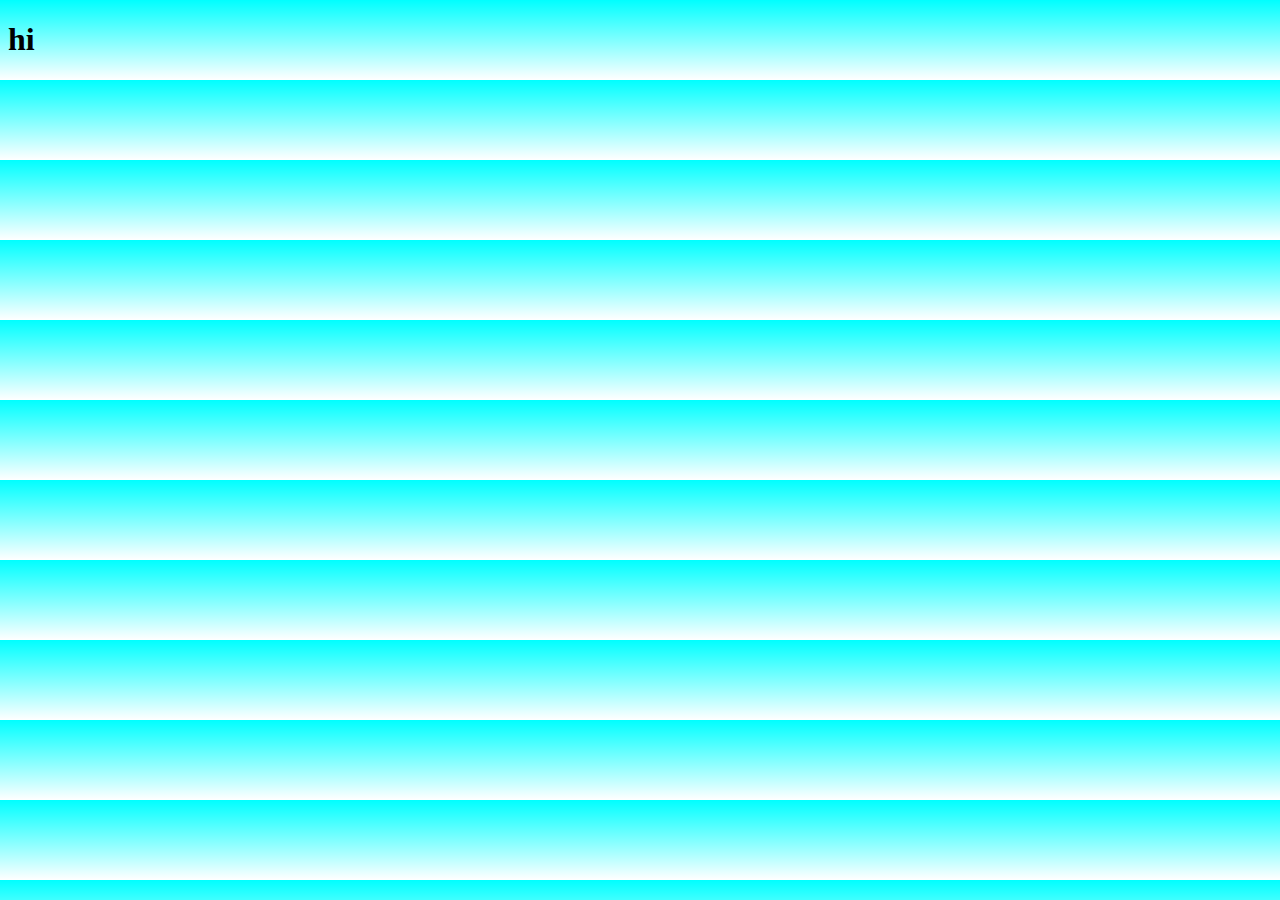
==== index.html @ e2fc7058 "test confirm" ====
<!DOCTYPE html>
<html lang="en">
<head>
    <meta charset="UTF-8">
    <meta name="viewport" content="width=device-width, initial-scale=1.0">
    <meta http-equiv="X-UA-Compatible" content="ie=edge">
    <link rel="stylesheet" href="style.css">
    <title>Document</title>
</head>
<body>
    <h1>hi</h1>
    
</body>
</html>
---- style.css ----
body{
background-color: aqua;
background-image: linear-gradient(aqua,white)
}
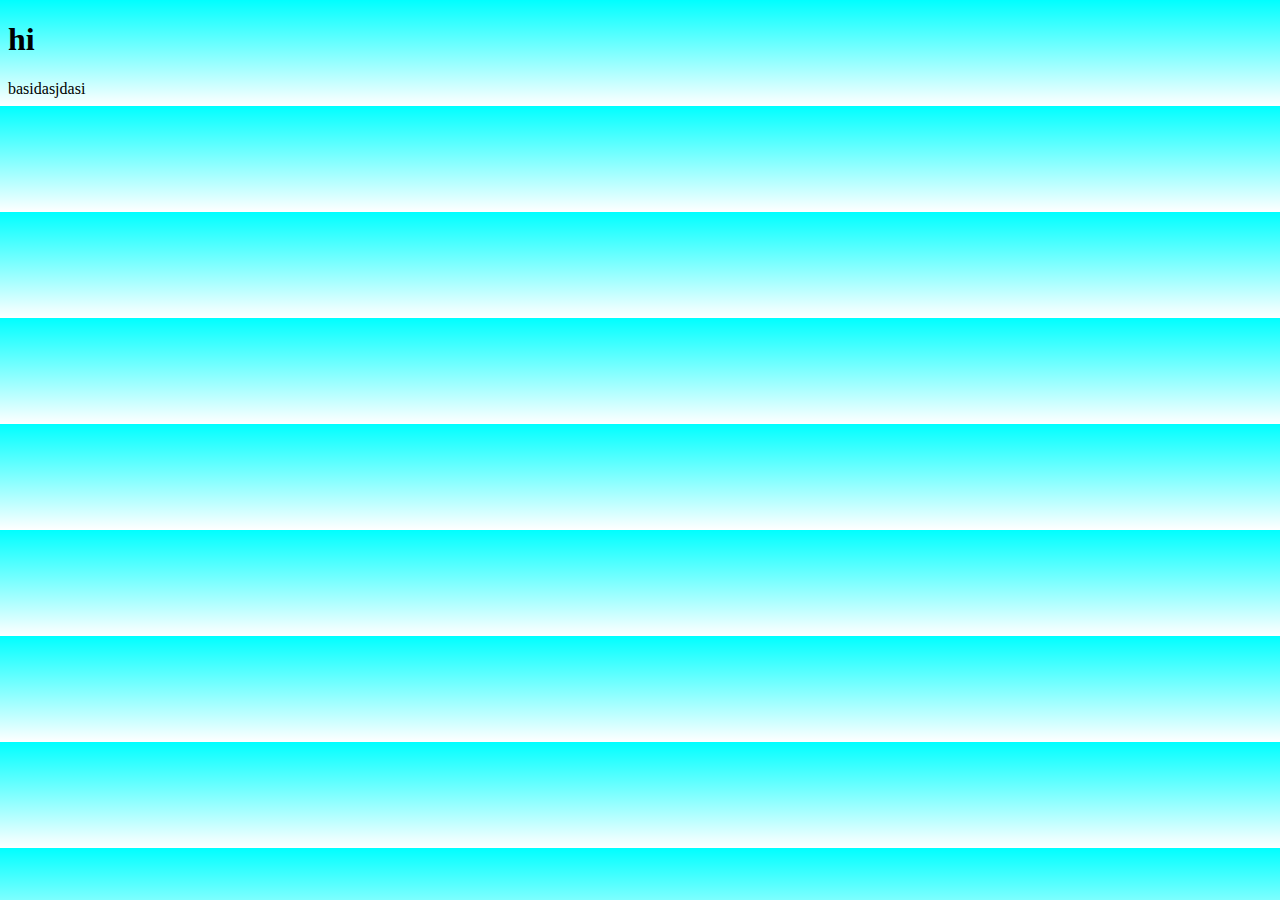
==== commit 43b25518: "noice" ====
--- a/index.html
+++ b/index.html
@@ -8,7 +8,7 @@
     <title>Document</title>
 </head>
 <body>
-    <h1>hi</h1>
+    <h1>hi</h1>basidasjdasi
     
 </body>
 </html>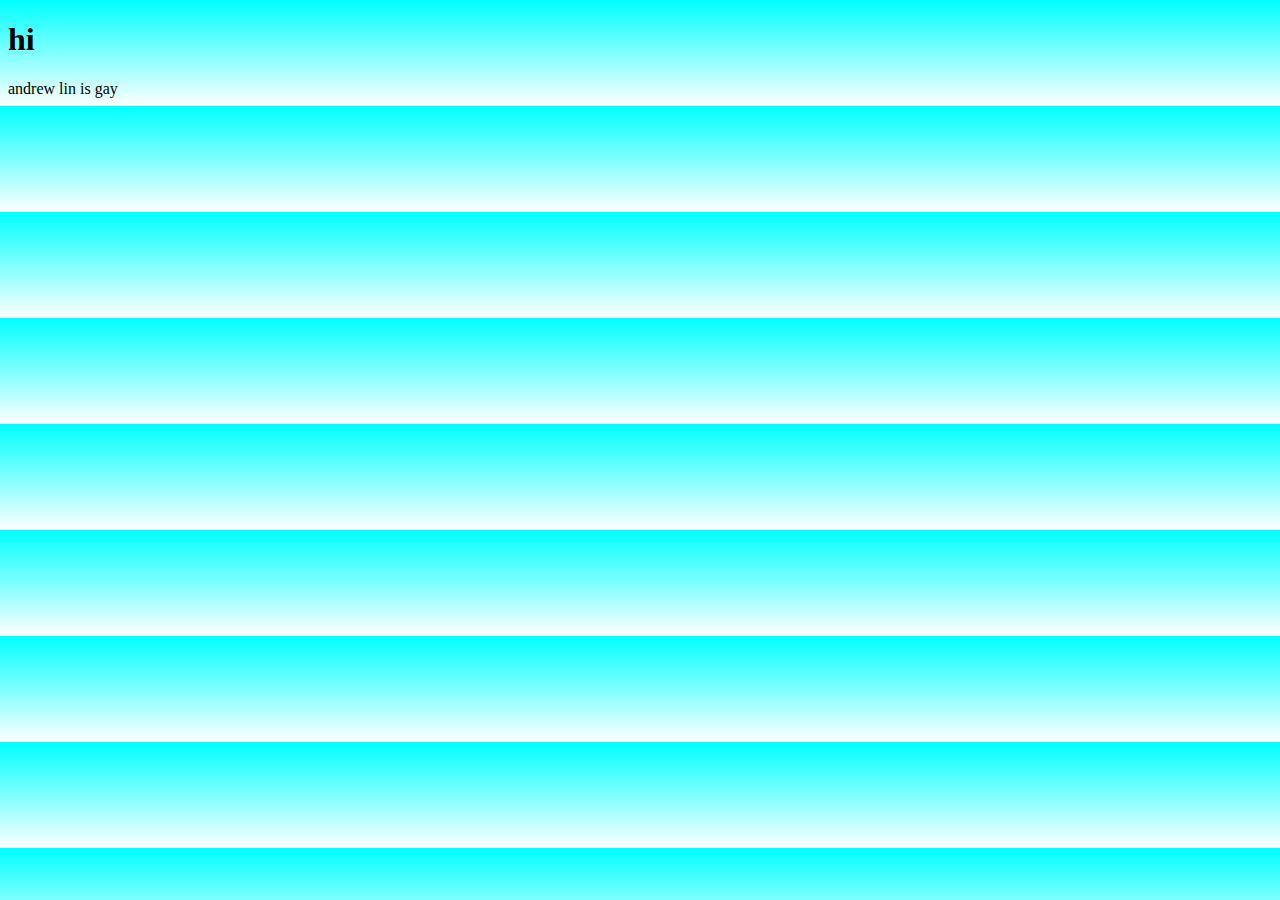
==== commit c7c0e5da: "test" ====
--- a/index.html
+++ b/index.html
@@ -8,7 +8,8 @@
     <title>Document</title>
 </head>
 <body>
-    <h1>hi</h1>basidasjdasi
-    
+    <h1>hi</h1>
+    <h2></h2>
+   andrew lin is gay
 </body>
-</html>+</html>
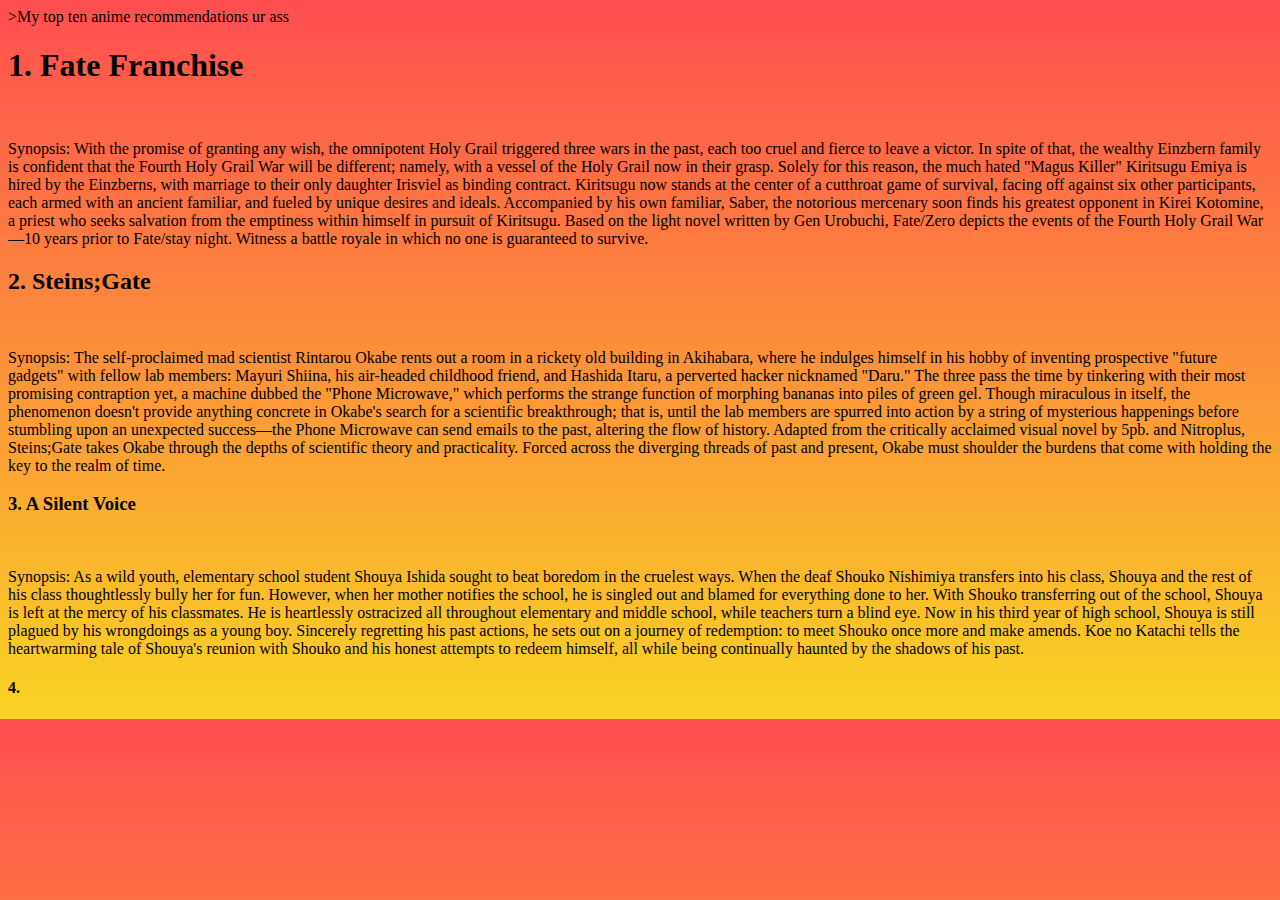
==== commit 15a2329a: "gtyhrbgr" ====
--- a/index.html
+++ b/index.html
@@ -6,10 +6,36 @@
     <meta http-equiv="X-UA-Compatible" content="ie=edge">
     <link rel="stylesheet" href="style.css">
     <title>Document</title>
-</head>
+</head>>My top ten anime recommendations ur ass
 <body>
-    <h1>hi</h1>
-    <h2></h2>
-   andrew lin is gay
+    <h1>1. Fate Franchise</h1>
+    <img src="https://i.pinimg.com/originals/ed/85/e8/ed85e8e81e52a5b526c0188e7b74f71b.png"  alt="">
+    <p> Synopsis:
+
+        With the promise of granting any wish, the omnipotent Holy Grail triggered three wars in the past, each too cruel and fierce to leave a victor. In spite of that, the wealthy Einzbern family is confident that the Fourth Holy Grail War will be different; namely, with a vessel of the Holy Grail now in their grasp. Solely for this reason, the much hated "Magus Killer" Kiritsugu Emiya is hired by the Einzberns, with marriage to their only daughter Irisviel as binding contract.
+        Kiritsugu now stands at the center of a cutthroat game of survival, facing off against six other participants, each armed with an ancient familiar, and fueled by unique desires and ideals. Accompanied by his own familiar, Saber, the notorious mercenary soon finds his greatest opponent in Kirei Kotomine, a priest who seeks salvation from the emptiness within himself in pursuit of Kiritsugu.
+        Based on the light novel written by Gen Urobuchi, Fate/Zero depicts the events of the Fourth Holy Grail War—10 years prior to Fate/stay night. Witness a battle royale in which no one is guaranteed to survive.</p>
+    
+    <h2>2. Steins;Gate</h2>
+    <img src="https://wallpaperaccess.com/full/1086278.png"  alt="">
+    <p> Synopsis:
+        The self-proclaimed mad scientist Rintarou Okabe rents out a room in a rickety old building in Akihabara, where he indulges himself in his hobby of inventing prospective "future gadgets" with fellow lab members: Mayuri Shiina, his air-headed childhood friend, and Hashida Itaru, a perverted hacker nicknamed "Daru." The three pass the time by tinkering with their most promising contraption yet, a machine dubbed the "Phone Microwave," which performs the strange function of morphing bananas into piles of green gel.
+        Though miraculous in itself, the phenomenon doesn't provide anything concrete in Okabe's search for a scientific breakthrough; that is, until the lab members are spurred into action by a string of mysterious happenings before stumbling upon an unexpected success—the Phone Microwave can send emails to the past, altering the flow of history.
+        Adapted from the critically acclaimed visual novel by 5pb. and Nitroplus, Steins;Gate takes Okabe through the depths of scientific theory and practicality. Forced across the diverging threads of past and present, Okabe must shoulder the burdens that come with holding the key to the realm of time.</p>
+    
+    <h3>3. A Silent Voice</h3>
+    <img src="https://wallpapercave.com/wp/wp2018492.png" width= "1900" alt="">
+    <p> Synopsis:
+            As a wild youth, elementary school student Shouya Ishida sought to beat boredom in the cruelest ways. When the deaf Shouko Nishimiya transfers into his class, Shouya and the rest of his class thoughtlessly bully her for fun. However, when her mother notifies the school, he is singled out and blamed for everything done to her. With Shouko transferring out of the school, Shouya is left at the mercy of his classmates. He is heartlessly ostracized all throughout elementary and middle school, while teachers turn a blind eye.
+            Now in his third year of high school, Shouya is still plagued by his wrongdoings as a young boy. Sincerely regretting his past actions, he sets out on a journey of redemption: to meet Shouko once more and make amends.
+            Koe no Katachi tells the heartwarming tale of Shouya's reunion with Shouko and his honest attempts to redeem himself, all while being continually haunted by the shadows of his past.</p>
+
+    <h4></h4>
+    
+    <h4>4. </h4>
+    
+
+
+
 </body>
 </html>
--- a/style.css
+++ b/style.css
@@ -1,4 +1,4 @@
 body{
-background-color: aqua;
-background-image: linear-gradient(aqua,white)
+background-color: #ff4e50;
+background-image: linear-gradient(#ff4e50,#f9d423)
 }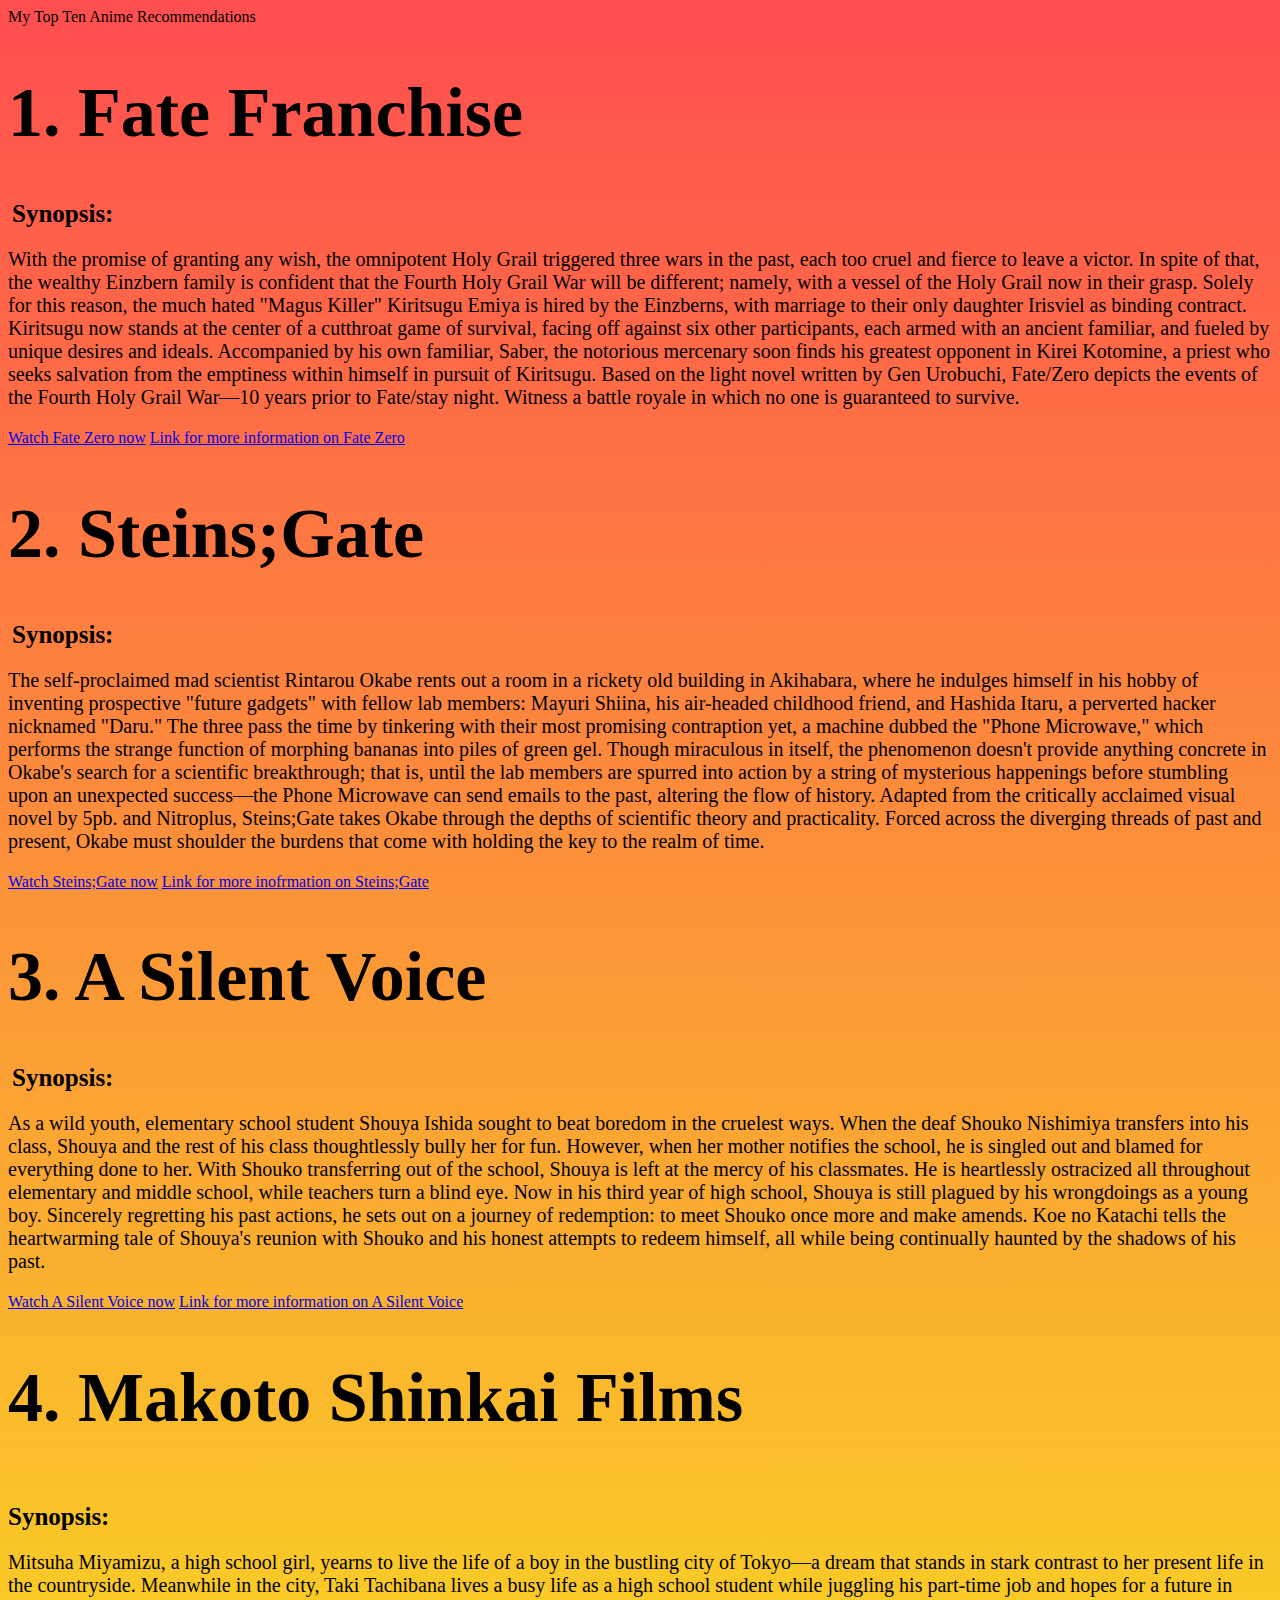
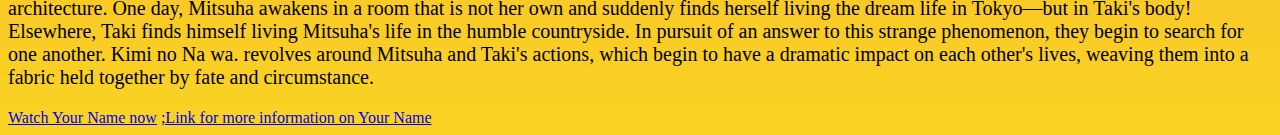
==== commit be75523c: "John" ====
--- a/index.html
+++ b/index.html
@@ -6,34 +6,48 @@
     <meta http-equiv="X-UA-Compatible" content="ie=edge">
     <link rel="stylesheet" href="style.css">
     <title>Document</title>
-</head>>My top ten anime recommendations ur ass
+</head>My Top Ten Anime Recommendations
 <body>
     <h1>1. Fate Franchise</h1>
     <img src="https://i.pinimg.com/originals/ed/85/e8/ed85e8e81e52a5b526c0188e7b74f71b.png"  alt="">
-    <p> Synopsis:
-
-        With the promise of granting any wish, the omnipotent Holy Grail triggered three wars in the past, each too cruel and fierce to leave a victor. In spite of that, the wealthy Einzbern family is confident that the Fourth Holy Grail War will be different; namely, with a vessel of the Holy Grail now in their grasp. Solely for this reason, the much hated "Magus Killer" Kiritsugu Emiya is hired by the Einzberns, with marriage to their only daughter Irisviel as binding contract.
+    <b>Synopsis:</b>
+    <p>With the promise of granting any wish, the omnipotent Holy Grail triggered three wars in the past, each too cruel and fierce to leave a victor. In spite of that, the wealthy Einzbern family is confident that the Fourth Holy Grail War will be different; namely, with a vessel of the Holy Grail now in their grasp. Solely for this reason, the much hated "Magus Killer" Kiritsugu Emiya is hired by the Einzberns, with marriage to their only daughter Irisviel as binding contract.
         Kiritsugu now stands at the center of a cutthroat game of survival, facing off against six other participants, each armed with an ancient familiar, and fueled by unique desires and ideals. Accompanied by his own familiar, Saber, the notorious mercenary soon finds his greatest opponent in Kirei Kotomine, a priest who seeks salvation from the emptiness within himself in pursuit of Kiritsugu.
         Based on the light novel written by Gen Urobuchi, Fate/Zero depicts the events of the Fourth Holy Grail War—10 years prior to Fate/stay night. Witness a battle royale in which no one is guaranteed to survive.</p>
     
-    <h2>2. Steins;Gate</h2>
+        <a href="https://www16.animeultima.eu/a/fatezero_985969">Watch Fate Zero now</a>
+        <a href="https://myanimelist.net/anime/10087/Fate_Zero?q=fate%20zero">Link for more information on Fate Zero</a>
+
+    <h1>2. Steins;Gate</h1>
     <img src="https://wallpaperaccess.com/full/1086278.png"  alt="">
-    <p> Synopsis:
-        The self-proclaimed mad scientist Rintarou Okabe rents out a room in a rickety old building in Akihabara, where he indulges himself in his hobby of inventing prospective "future gadgets" with fellow lab members: Mayuri Shiina, his air-headed childhood friend, and Hashida Itaru, a perverted hacker nicknamed "Daru." The three pass the time by tinkering with their most promising contraption yet, a machine dubbed the "Phone Microwave," which performs the strange function of morphing bananas into piles of green gel.
+    <b>Synopsis:</b>
+    <p> The self-proclaimed mad scientist Rintarou Okabe rents out a room in a rickety old building in Akihabara, where he indulges himself in his hobby of inventing prospective "future gadgets" with fellow lab members: Mayuri Shiina, his air-headed childhood friend, and Hashida Itaru, a perverted hacker nicknamed "Daru." The three pass the time by tinkering with their most promising contraption yet, a machine dubbed the "Phone Microwave," which performs the strange function of morphing bananas into piles of green gel.
         Though miraculous in itself, the phenomenon doesn't provide anything concrete in Okabe's search for a scientific breakthrough; that is, until the lab members are spurred into action by a string of mysterious happenings before stumbling upon an unexpected success—the Phone Microwave can send emails to the past, altering the flow of history.
         Adapted from the critically acclaimed visual novel by 5pb. and Nitroplus, Steins;Gate takes Okabe through the depths of scientific theory and practicality. Forced across the diverging threads of past and present, Okabe must shoulder the burdens that come with holding the key to the realm of time.</p>
     
-    <h3>3. A Silent Voice</h3>
+        <a href="https://www16.animeultima.eu/a/steinsgate_972459">Watch Steins;Gate now</a>
+        <a href="https://myanimelist.net/anime/9253/Steins_Gate">Link for more inofrmation on Steins;Gate</a>
+
+    <h1>3. A Silent Voice</h1>
     <img src="https://wallpapercave.com/wp/wp2018492.png" width= "1900" alt="">
-    <p> Synopsis:
-            As a wild youth, elementary school student Shouya Ishida sought to beat boredom in the cruelest ways. When the deaf Shouko Nishimiya transfers into his class, Shouya and the rest of his class thoughtlessly bully her for fun. However, when her mother notifies the school, he is singled out and blamed for everything done to her. With Shouko transferring out of the school, Shouya is left at the mercy of his classmates. He is heartlessly ostracized all throughout elementary and middle school, while teachers turn a blind eye.
-            Now in his third year of high school, Shouya is still plagued by his wrongdoings as a young boy. Sincerely regretting his past actions, he sets out on a journey of redemption: to meet Shouko once more and make amends.
-            Koe no Katachi tells the heartwarming tale of Shouya's reunion with Shouko and his honest attempts to redeem himself, all while being continually haunted by the shadows of his past.</p>
+    <b>Synopsis:</b>
+    <p> As a wild youth, elementary school student Shouya Ishida sought to beat boredom in the cruelest ways. When the deaf Shouko Nishimiya transfers into his class, Shouya and the rest of his class thoughtlessly bully her for fun. However, when her mother notifies the school, he is singled out and blamed for everything done to her. With Shouko transferring out of the school, Shouya is left at the mercy of his classmates. He is heartlessly ostracized all throughout elementary and middle school, while teachers turn a blind eye.
+        Now in his third year of high school, Shouya is still plagued by his wrongdoings as a young boy. Sincerely regretting his past actions, he sets out on a journey of redemption: to meet Shouko once more and make amends.
+        Koe no Katachi tells the heartwarming tale of Shouya's reunion with Shouko and his honest attempts to redeem himself, all while being continually haunted by the shadows of his past.</p>
+    
+        <a href="https://www16.animeultima.eu/a/koe-no-katachi_175177">Watch A Silent Voice now</a>
+        <a href="https://myanimelist.net/anime/28851/Koe_no_Katachi?q=a%20silent%20voice">Link for more information on A Silent Voice</a>
 
-    <h4></h4>
+    <h1>4. Makoto Shinkai Films</h1>
+    <img src="https://i.pinimg.com/originals/5a/d9/78/5ad9780207c22bee41a0a3b746b9139a.jpg" alt="" srcset="">
+    <div></div>
+    <b>Synopsis:</b>
+    <p>Mitsuha Miyamizu, a high school girl, yearns to live the life of a boy in the bustling city of Tokyo—a dream that stands in stark contrast to her present life in the countryside. Meanwhile in the city, Taki Tachibana lives a busy life as a high school student while juggling his part-time job and hopes for a future in architecture.
+        One day, Mitsuha awakens in a room that is not her own and suddenly finds herself living the dream life in Tokyo—but in Taki's body! Elsewhere, Taki finds himself living Mitsuha's life in the humble countryside. In pursuit of an answer to this strange phenomenon, they begin to search for one another.
+        Kimi no Na wa. revolves around Mitsuha and Taki's actions, which begin to have a dramatic impact on each other's lives, weaving them into a fabric held together by fate and circumstance.</p>
     
-    <h4>4. </h4>
-    
+        <a href="https://www16.animeultima.eu/a/kimi-no-na-wa_275426">Watch Your Name now</a>
+        <a href="https://myanimelist.net/anime/32281/Kimi_no_Na_wa?q=your%20name">;Link for more information on Your Name</a>
 
 
 
--- a/style.css
+++ b/style.css
@@ -1,4 +1,20 @@
+head{
+    font-size: 100px
+}
+
 body{
 background-color: #ff4e50;
 background-image: linear-gradient(#ff4e50,#f9d423)
+}
+
+h1{
+font-size: 70px
+}
+
+p{
+    font-size: 20px
+}
+
+b{
+    font-size: 25px
 }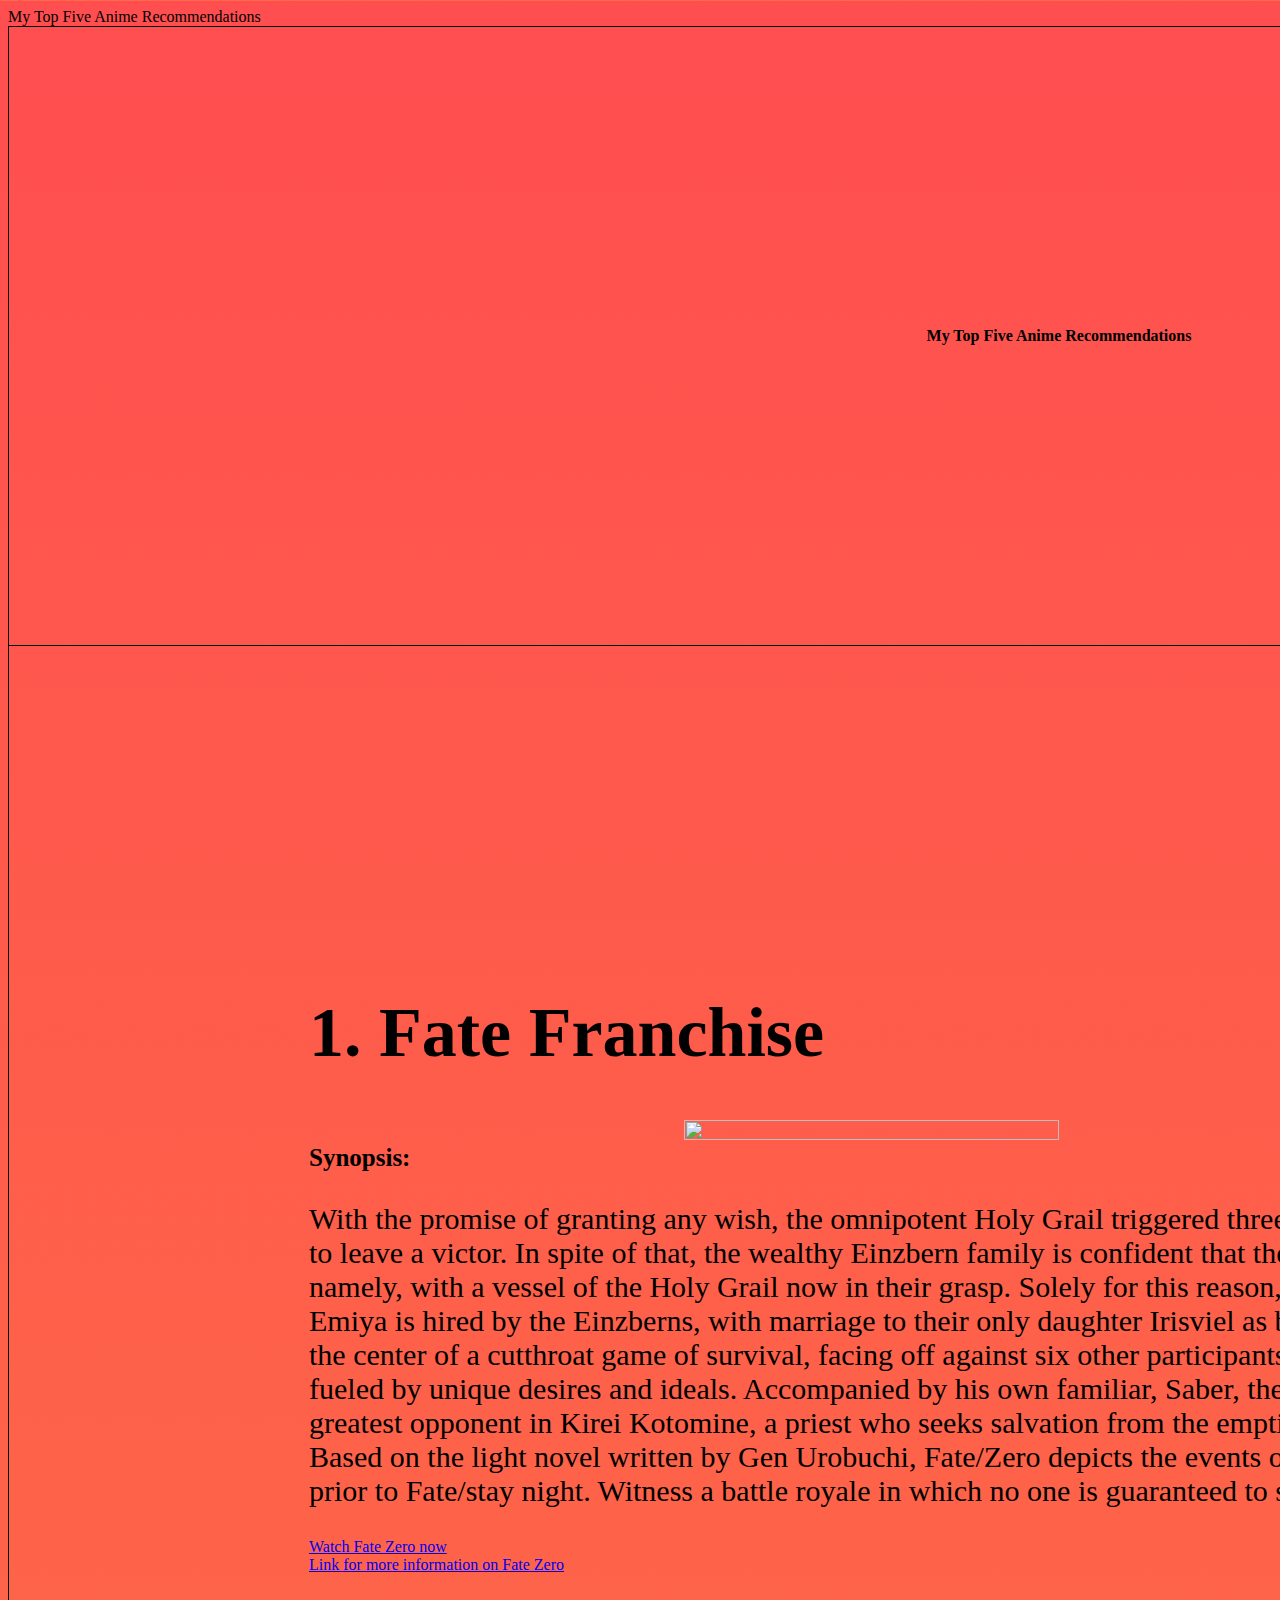
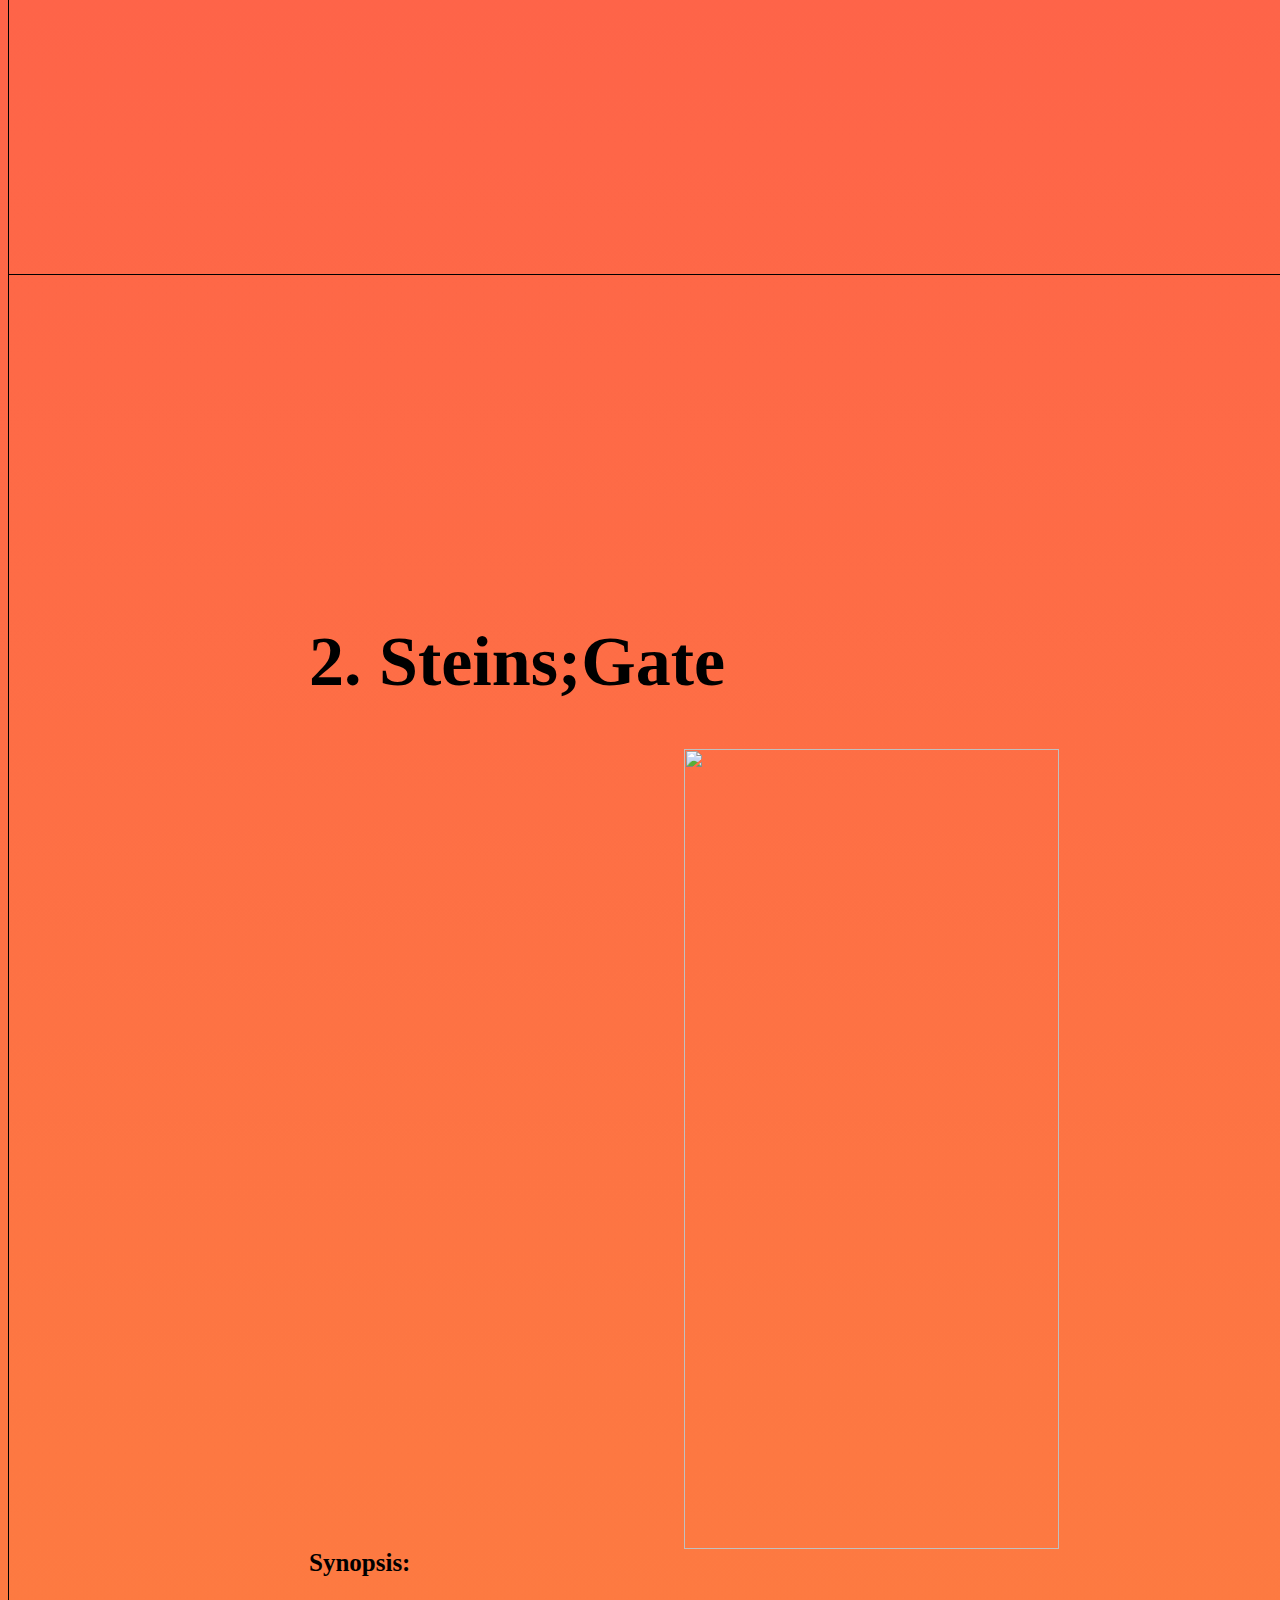
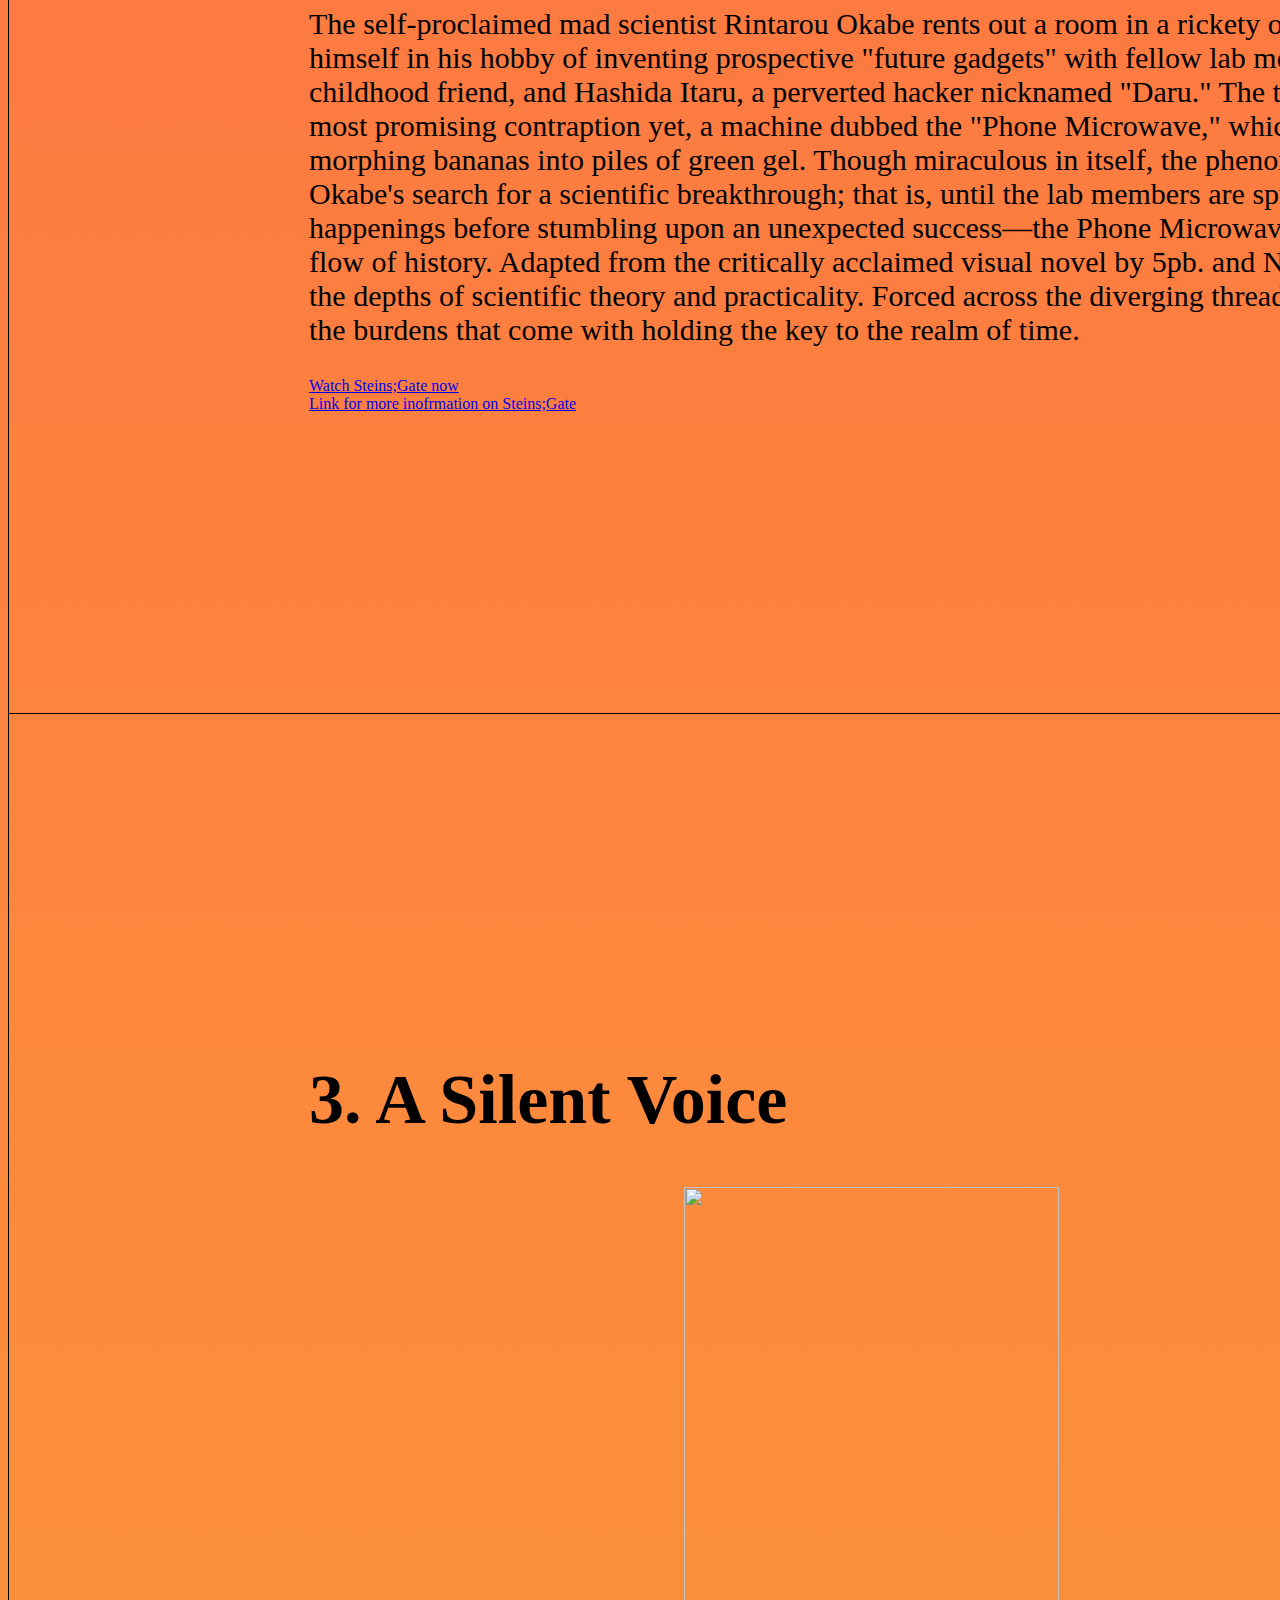
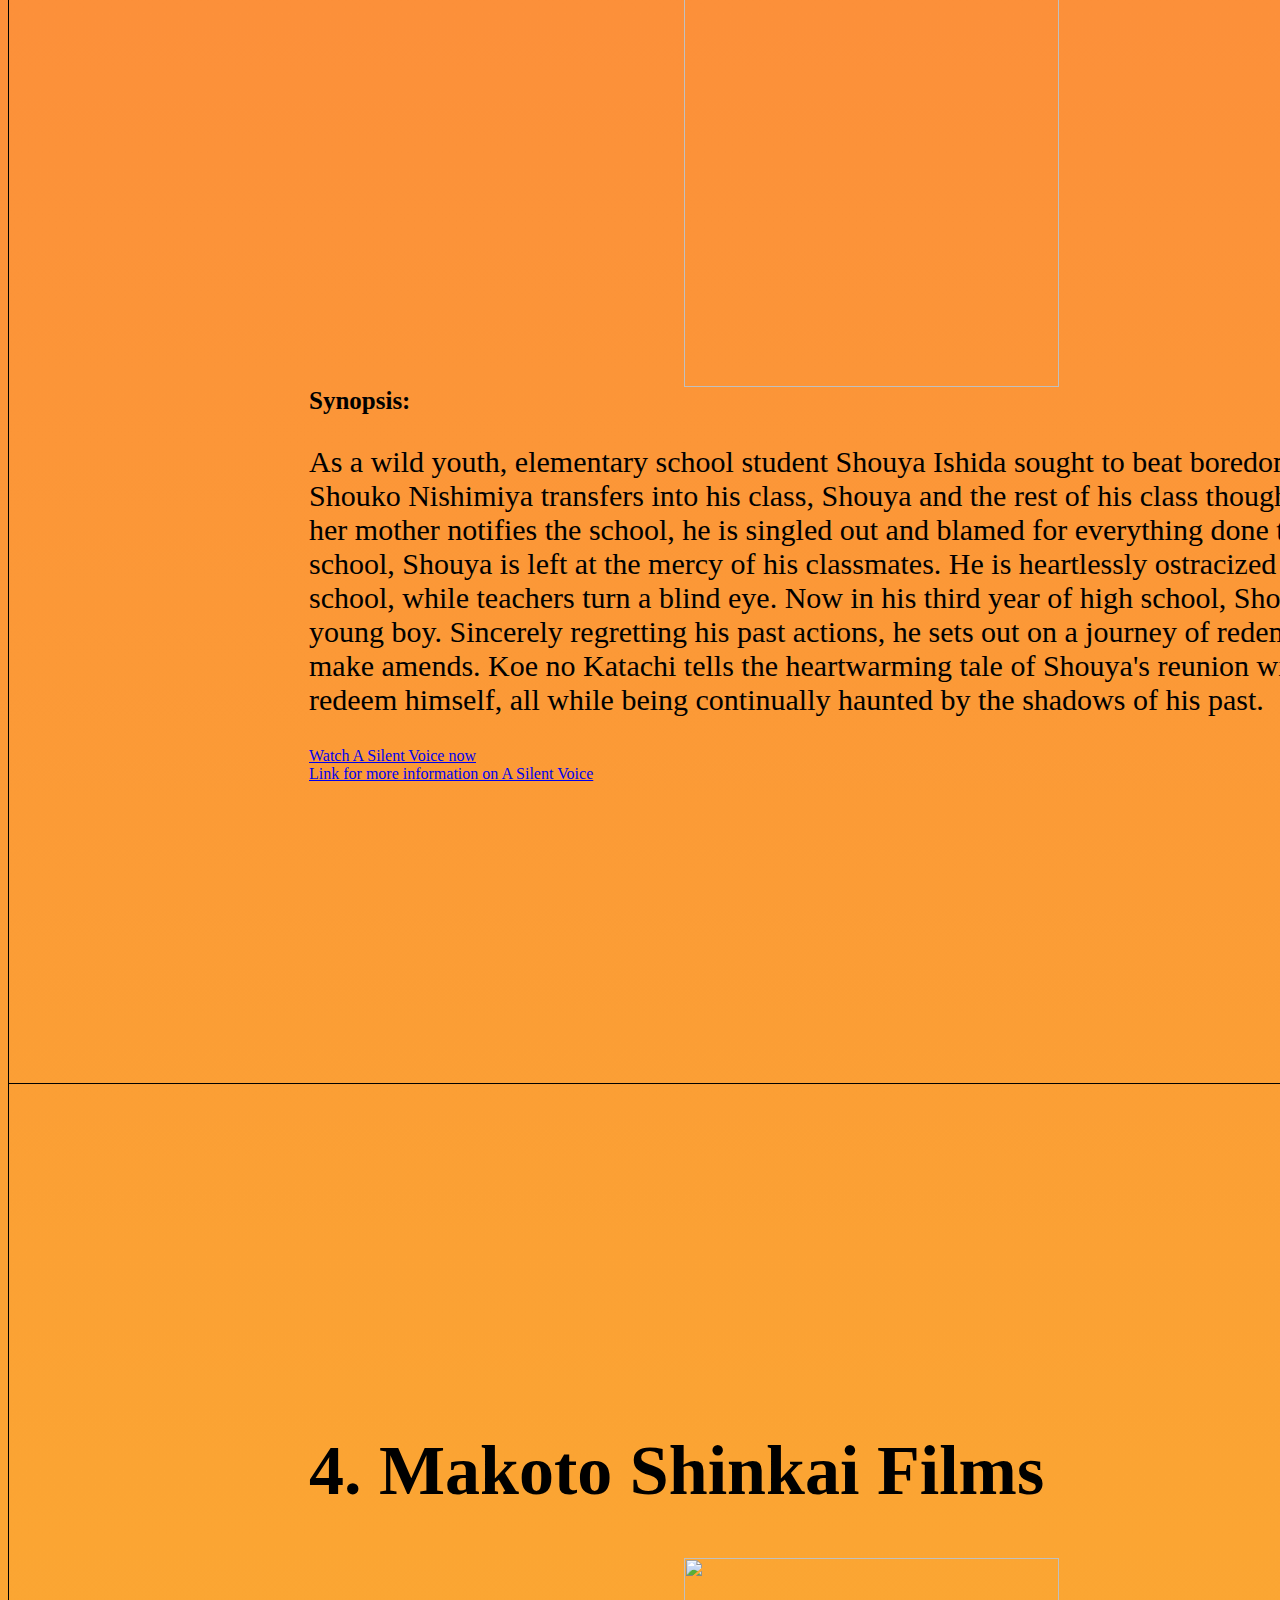
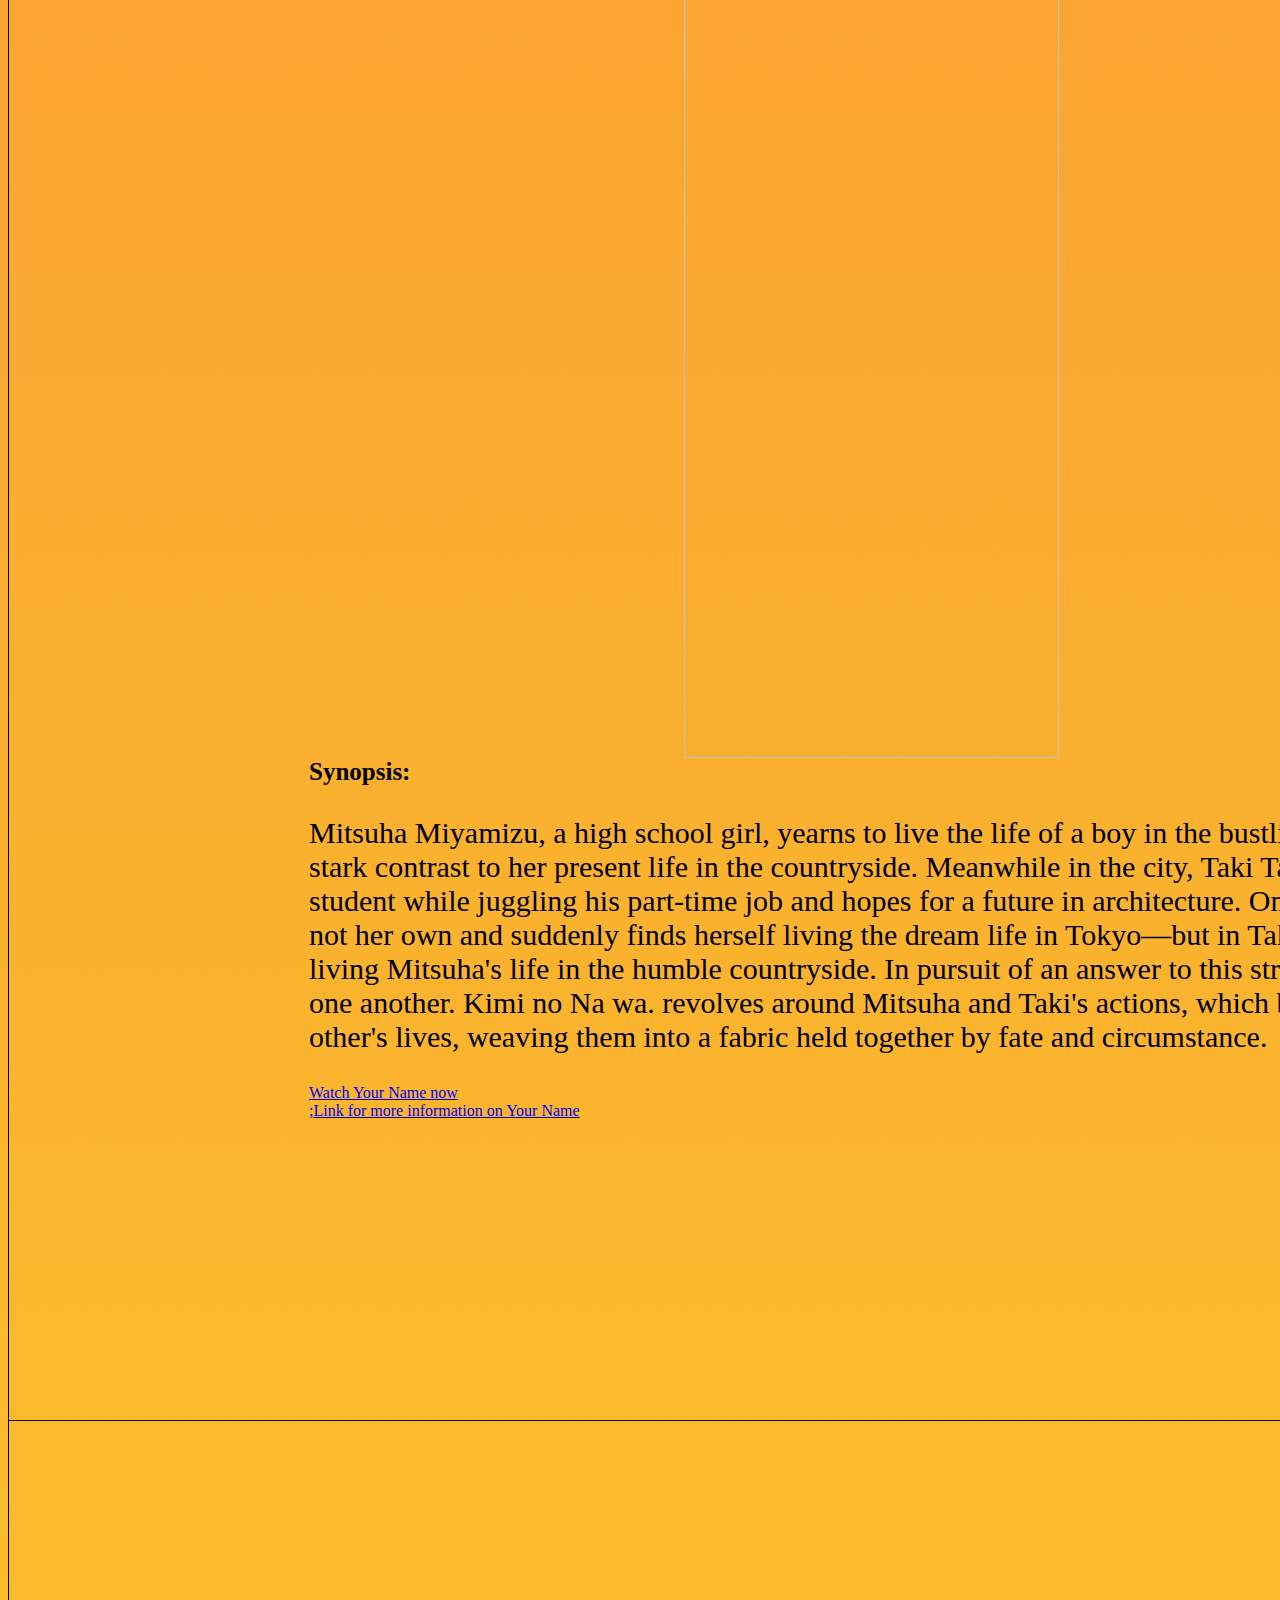
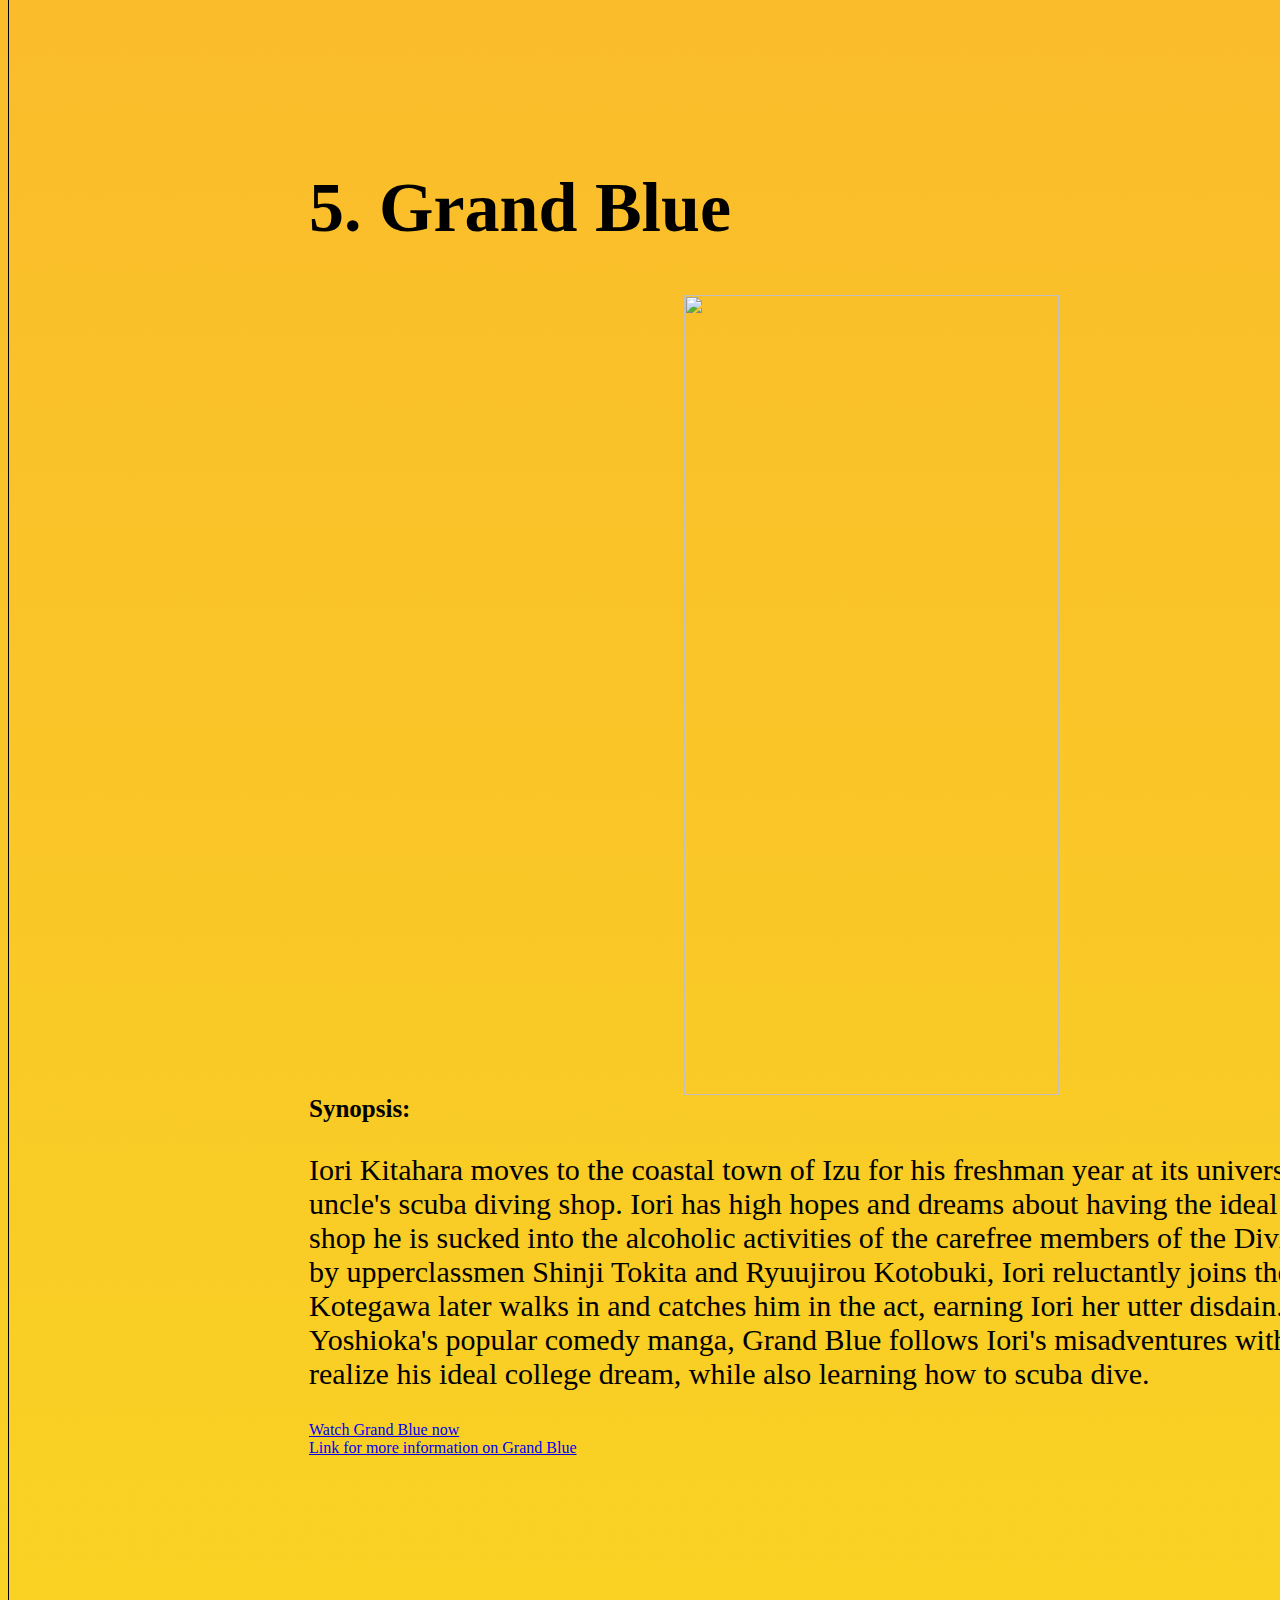
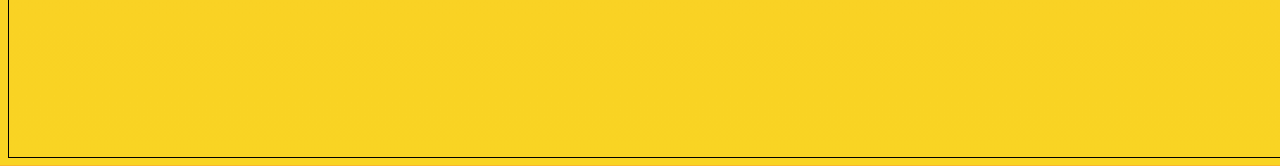
==== commit 5eb19b20: "yessir" ====
--- a/index.html
+++ b/index.html
@@ -1,55 +1,105 @@
 <!DOCTYPE html>
 <html lang="en">
 <head>
+    My Top Five Anime Recommendations
     <meta charset="UTF-8">
     <meta name="viewport" content="width=device-width, initial-scale=1.0">
     <meta http-equiv="X-UA-Compatible" content="ie=edge">
     <link rel="stylesheet" href="style.css">
     <title>Document</title>
-</head>My Top Ten Anime Recommendations
+</head>
 <body>
-    <h1>1. Fate Franchise</h1>
-    <img src="https://i.pinimg.com/originals/ed/85/e8/ed85e8e81e52a5b526c0188e7b74f71b.png"  alt="">
-    <b>Synopsis:</b>
-    <p>With the promise of granting any wish, the omnipotent Holy Grail triggered three wars in the past, each too cruel and fierce to leave a victor. In spite of that, the wealthy Einzbern family is confident that the Fourth Holy Grail War will be different; namely, with a vessel of the Holy Grail now in their grasp. Solely for this reason, the much hated "Magus Killer" Kiritsugu Emiya is hired by the Einzberns, with marriage to their only daughter Irisviel as binding contract.
-        Kiritsugu now stands at the center of a cutthroat game of survival, facing off against six other participants, each armed with an ancient familiar, and fueled by unique desires and ideals. Accompanied by his own familiar, Saber, the notorious mercenary soon finds his greatest opponent in Kirei Kotomine, a priest who seeks salvation from the emptiness within himself in pursuit of Kiritsugu.
-        Based on the light novel written by Gen Urobuchi, Fate/Zero depicts the events of the Fourth Holy Grail War—10 years prior to Fate/stay night. Witness a battle royale in which no one is guaranteed to survive.</p>
+
+
+<table id="table" >
+<tr id="title">
+    <th>My Top Five Anime Recommendations</th>
+</tr>
+<tr>
+    <td>
+        <h1>1. Fate Franchise </h1>
+        <img src="https://i.pinimg.com/originals/ed/85/e8/ed85e8e81e52a5b526c0188e7b74f71b.png"  height=10%  length=20% alt="" class="center">
+        <div></div>
+        <b>Synopsis:</b>
+        <p>With the promise of granting any wish, the omnipotent Holy Grail triggered three wars in the past, each too cruel and fierce to leave a victor. In spite of that, the wealthy Einzbern family is confident that the Fourth Holy Grail War will be different; namely, with a vessel of the Holy Grail now in their grasp. Solely for this reason, the much hated "Magus Killer" Kiritsugu Emiya is hired by the Einzberns, with marriage to their only daughter Irisviel as binding contract.
+            Kiritsugu now stands at the center of a cutthroat game of survival, facing off against six other participants, each armed with an ancient familiar, and fueled by unique desires and ideals. Accompanied by his own familiar, Saber, the notorious mercenary soon finds his greatest opponent in Kirei Kotomine, a priest who seeks salvation from the emptiness within himself in pursuit of Kiritsugu.
+            Based on the light novel written by Gen Urobuchi, Fate/Zero depicts the events of the Fourth Holy Grail War—10 years prior to Fate/stay night. Witness a battle royale in which no one is guaranteed to survive.</p>
+        
+            <a href="https://www16.animeultima.eu/a/fatezero_985969">Watch Fate Zero now</a>
+            <div></div>
+            <a href="https://myanimelist.net/anime/10087/Fate_Zero?q=fate%20zero">Link for more information on Fate Zero</a>
+</tr>
+<tr>
+
+    <td>
+            <h1>2. Steins;Gate</h1>
+            <img src="https://wallpaperaccess.com/full/1086278.png" height="800"  width="1500" alt="" class="center">
+            <div></div>
+            <b>Synopsis:</b>
+            <p> The self-proclaimed mad scientist Rintarou Okabe rents out a room in a rickety old building in Akihabara, where he indulges himself in his hobby of inventing prospective "future gadgets" with fellow lab members: Mayuri Shiina, his air-headed childhood friend, and Hashida Itaru, a perverted hacker nicknamed "Daru." The three pass the time by tinkering with their most promising contraption yet, a machine dubbed the "Phone Microwave," which performs the strange function of morphing bananas into piles of green gel.
+                Though miraculous in itself, the phenomenon doesn't provide anything concrete in Okabe's search for a scientific breakthrough; that is, until the lab members are spurred into action by a string of mysterious happenings before stumbling upon an unexpected success—the Phone Microwave can send emails to the past, altering the flow of history.
+                Adapted from the critically acclaimed visual novel by 5pb. and Nitroplus, Steins;Gate takes Okabe through the depths of scientific theory and practicality. Forced across the diverging threads of past and present, Okabe must shoulder the burdens that come with holding the key to the realm of time.</p>
+            
+                <a href="https://www16.animeultima.eu/a/steinsgate_972459">Watch Steins;Gate now</a>
+                <div></div>
+                <a href="https://myanimelist.net/anime/9253/Steins_Gate">Link for more inofrmation on Steins;Gate</a>
+</tr>        
+    </td>    
+<tr></tr>    
+        <td>
+            <h1>3. A Silent Voice</h1>
+            <div></div>
+            <img src="https://wallpapercave.com/wp/wp2018492.png" height= '800' width=4px alt="" class="center">
+            <div></div>
+            <b>Synopsis:</b>
+            <p> As a wild youth, elementary school student Shouya Ishida sought to beat boredom in the cruelest ways. When the deaf Shouko Nishimiya transfers into his class, Shouya and the rest of his class thoughtlessly bully her for fun. However, when her mother notifies the school, he is singled out and blamed for everything done to her. With Shouko transferring out of the school, Shouya is left at the mercy of his classmates. He is heartlessly ostracized all throughout elementary and middle school, while teachers turn a blind eye.
+                Now in his third year of high school, Shouya is still plagued by his wrongdoings as a young boy. Sincerely regretting his past actions, he sets out on a journey of redemption: to meet Shouko once more and make amends.
+                Koe no Katachi tells the heartwarming tale of Shouya's reunion with Shouko and his honest attempts to redeem himself, all while being continually haunted by the shadows of his past.</p>
+            
+                <a href="https://www16.animeultima.eu/a/koe-no-katachi_175177">Watch A Silent Voice now</a>
+                <div></div>
+                <a href="https://myanimelist.net/anime/28851/Koe_no_Katachi?q=a%20silent%20voice">Link for more information on A Silent Voice</a>
+        </td>
+    </tr>
+    <tr>
+    <td>
+        <h1>4. Makoto Shinkai Films</h1>
+        <img src="https://miro.medium.com/max/3840/1*WiBQ628f6PZNzE91FmXmGw.png" height="800"  width="1200" alt="" srcset="" class="center">
+        <div></div>
+        <b>Synopsis:</b>
+        <p>Mitsuha Miyamizu, a high school girl, yearns to live the life of a boy in the bustling city of Tokyo—a dream that stands in stark contrast to her present life in the countryside. Meanwhile in the city, Taki Tachibana lives a busy life as a high school student while juggling his part-time job and hopes for a future in architecture.
+            One day, Mitsuha awakens in a room that is not her own and suddenly finds herself living the dream life in Tokyo—but in Taki's body! Elsewhere, Taki finds himself living Mitsuha's life in the humble countryside. In pursuit of an answer to this strange phenomenon, they begin to search for one another.
+            Kimi no Na wa. revolves around Mitsuha and Taki's actions, which begin to have a dramatic impact on each other's lives, weaving them into a fabric held together by fate and circumstance.</p>
+        
+            <a href="https://www16.animeultima.eu/a/kimi-no-na-wa_275426">Watch Your Name now</a>
+            <div></div>
+            <a href="https://myanimelist.net/anime/32281/Kimi_no_Na_wa?q=your%20name">;Link for more information on Your Name</a></td>
+        </tr>
+        <tr> 
+    <td>
+        <h1>5. Grand Blue</h1>
+        <img src="https://encrypted-tbn0.gstatic.com/images?q=tbn%3AANd9GcQGg-4ava7UW2R15tWGBNcuU7pbthfptS5I-H1dCFdTc98gP4tJ" height="800"  width="1200"  alt="" srcset="" class="center">
+        <div></div>
+        <b>Synopsis:</b>
+        <p>Iori Kitahara moves to the coastal town of Izu for his freshman year at its university, taking residence above Grand Blue, his uncle's scuba diving shop. Iori has high hopes and dreams about having the ideal college experience, but when he enters the shop he is sucked into the alcoholic activities of the carefree members of the Diving Club who frequent the place. Persuaded by upperclassmen Shinji Tokita and Ryuujirou Kotobuki, Iori reluctantly joins their bizarre party. His cousin Chisa Kotegawa later walks in and catches him in the act, earning Iori her utter disdain.
+            Based on Kenji Inoue and Kimitake Yoshioka's popular comedy manga, Grand Blue follows Iori's misadventures with his eccentric new friends as he strives to realize his ideal college dream, while also learning how to scuba dive.
+            </p>
     
-        <a href="https://www16.animeultima.eu/a/fatezero_985969">Watch Fate Zero now</a>
-        <a href="https://myanimelist.net/anime/10087/Fate_Zero?q=fate%20zero">Link for more information on Fate Zero</a>
-
-    <h1>2. Steins;Gate</h1>
-    <img src="https://wallpaperaccess.com/full/1086278.png"  alt="">
-    <b>Synopsis:</b>
-    <p> The self-proclaimed mad scientist Rintarou Okabe rents out a room in a rickety old building in Akihabara, where he indulges himself in his hobby of inventing prospective "future gadgets" with fellow lab members: Mayuri Shiina, his air-headed childhood friend, and Hashida Itaru, a perverted hacker nicknamed "Daru." The three pass the time by tinkering with their most promising contraption yet, a machine dubbed the "Phone Microwave," which performs the strange function of morphing bananas into piles of green gel.
-        Though miraculous in itself, the phenomenon doesn't provide anything concrete in Okabe's search for a scientific breakthrough; that is, until the lab members are spurred into action by a string of mysterious happenings before stumbling upon an unexpected success—the Phone Microwave can send emails to the past, altering the flow of history.
-        Adapted from the critically acclaimed visual novel by 5pb. and Nitroplus, Steins;Gate takes Okabe through the depths of scientific theory and practicality. Forced across the diverging threads of past and present, Okabe must shoulder the burdens that come with holding the key to the realm of time.</p>
+            <a href="https://www16.animeultima.eu/a/grand-blue_921555">Watch Grand Blue now</a>
+            <div></div>
+            <a href="https://myanimelist.net/anime/37105/Grand_Blue">Link for more information on Grand Blue</a>
+    </td>
+</tr>
     
-        <a href="https://www16.animeultima.eu/a/steinsgate_972459">Watch Steins;Gate now</a>
-        <a href="https://myanimelist.net/anime/9253/Steins_Gate">Link for more inofrmation on Steins;Gate</a>
-
-    <h1>3. A Silent Voice</h1>
-    <img src="https://wallpapercave.com/wp/wp2018492.png" width= "1900" alt="">
-    <b>Synopsis:</b>
-    <p> As a wild youth, elementary school student Shouya Ishida sought to beat boredom in the cruelest ways. When the deaf Shouko Nishimiya transfers into his class, Shouya and the rest of his class thoughtlessly bully her for fun. However, when her mother notifies the school, he is singled out and blamed for everything done to her. With Shouko transferring out of the school, Shouya is left at the mercy of his classmates. He is heartlessly ostracized all throughout elementary and middle school, while teachers turn a blind eye.
-        Now in his third year of high school, Shouya is still plagued by his wrongdoings as a young boy. Sincerely regretting his past actions, he sets out on a journey of redemption: to meet Shouko once more and make amends.
-        Koe no Katachi tells the heartwarming tale of Shouya's reunion with Shouko and his honest attempts to redeem himself, all while being continually haunted by the shadows of his past.</p>
     
-        <a href="https://www16.animeultima.eu/a/koe-no-katachi_175177">Watch A Silent Voice now</a>
-        <a href="https://myanimelist.net/anime/28851/Koe_no_Katachi?q=a%20silent%20voice">Link for more information on A Silent Voice</a>
-
-    <h1>4. Makoto Shinkai Films</h1>
-    <img src="https://i.pinimg.com/originals/5a/d9/78/5ad9780207c22bee41a0a3b746b9139a.jpg" alt="" srcset="">
-    <div></div>
-    <b>Synopsis:</b>
-    <p>Mitsuha Miyamizu, a high school girl, yearns to live the life of a boy in the bustling city of Tokyo—a dream that stands in stark contrast to her present life in the countryside. Meanwhile in the city, Taki Tachibana lives a busy life as a high school student while juggling his part-time job and hopes for a future in architecture.
-        One day, Mitsuha awakens in a room that is not her own and suddenly finds herself living the dream life in Tokyo—but in Taki's body! Elsewhere, Taki finds himself living Mitsuha's life in the humble countryside. In pursuit of an answer to this strange phenomenon, they begin to search for one another.
-        Kimi no Na wa. revolves around Mitsuha and Taki's actions, which begin to have a dramatic impact on each other's lives, weaving them into a fabric held together by fate and circumstance.</p>
     
-        <a href="https://www16.animeultima.eu/a/kimi-no-na-wa_275426">Watch Your Name now</a>
-        <a href="https://myanimelist.net/anime/32281/Kimi_no_Na_wa?q=your%20name">;Link for more information on Your Name</a>
+    
+    </body></td>
+</tr>
+<tr>
+</table>
 
 
 
-</body>
+    
 </html>
--- a/style.css
+++ b/style.css
@@ -1,20 +1,52 @@
-head{
-    font-size: 100px
-}
+
 
 body{
 background-color: #ff4e50;
-background-image: linear-gradient(#ff4e50,#f9d423)
+background-image: linear-gradient(#ff4e50,#f9d423);
 }
 
 h1{
-font-size: 70px
+font-size: 70px;
+
 }
 
 p{
-    font-size: 20px
+    font-size: 30px;
+
+    
 }
 
 b{
-    font-size: 25px
-}+    font-size: 25px;
+
+}
+
+
+
+
+.center {
+    display: block;
+    margin-left: auto;
+    margin-right: auto;
+    width: 50%;
+  }
+img {
+    display: block;
+    margin-left: auto;
+    margin-right: auto;
+}
+
+table, td, th {
+border: 1px solid black;
+padding: 300px
+}
+
+#table{
+border-collapse: collapse;
+width: 100%;
+height:100%;
+}
+
+#title{
+    padding: 200%
+}
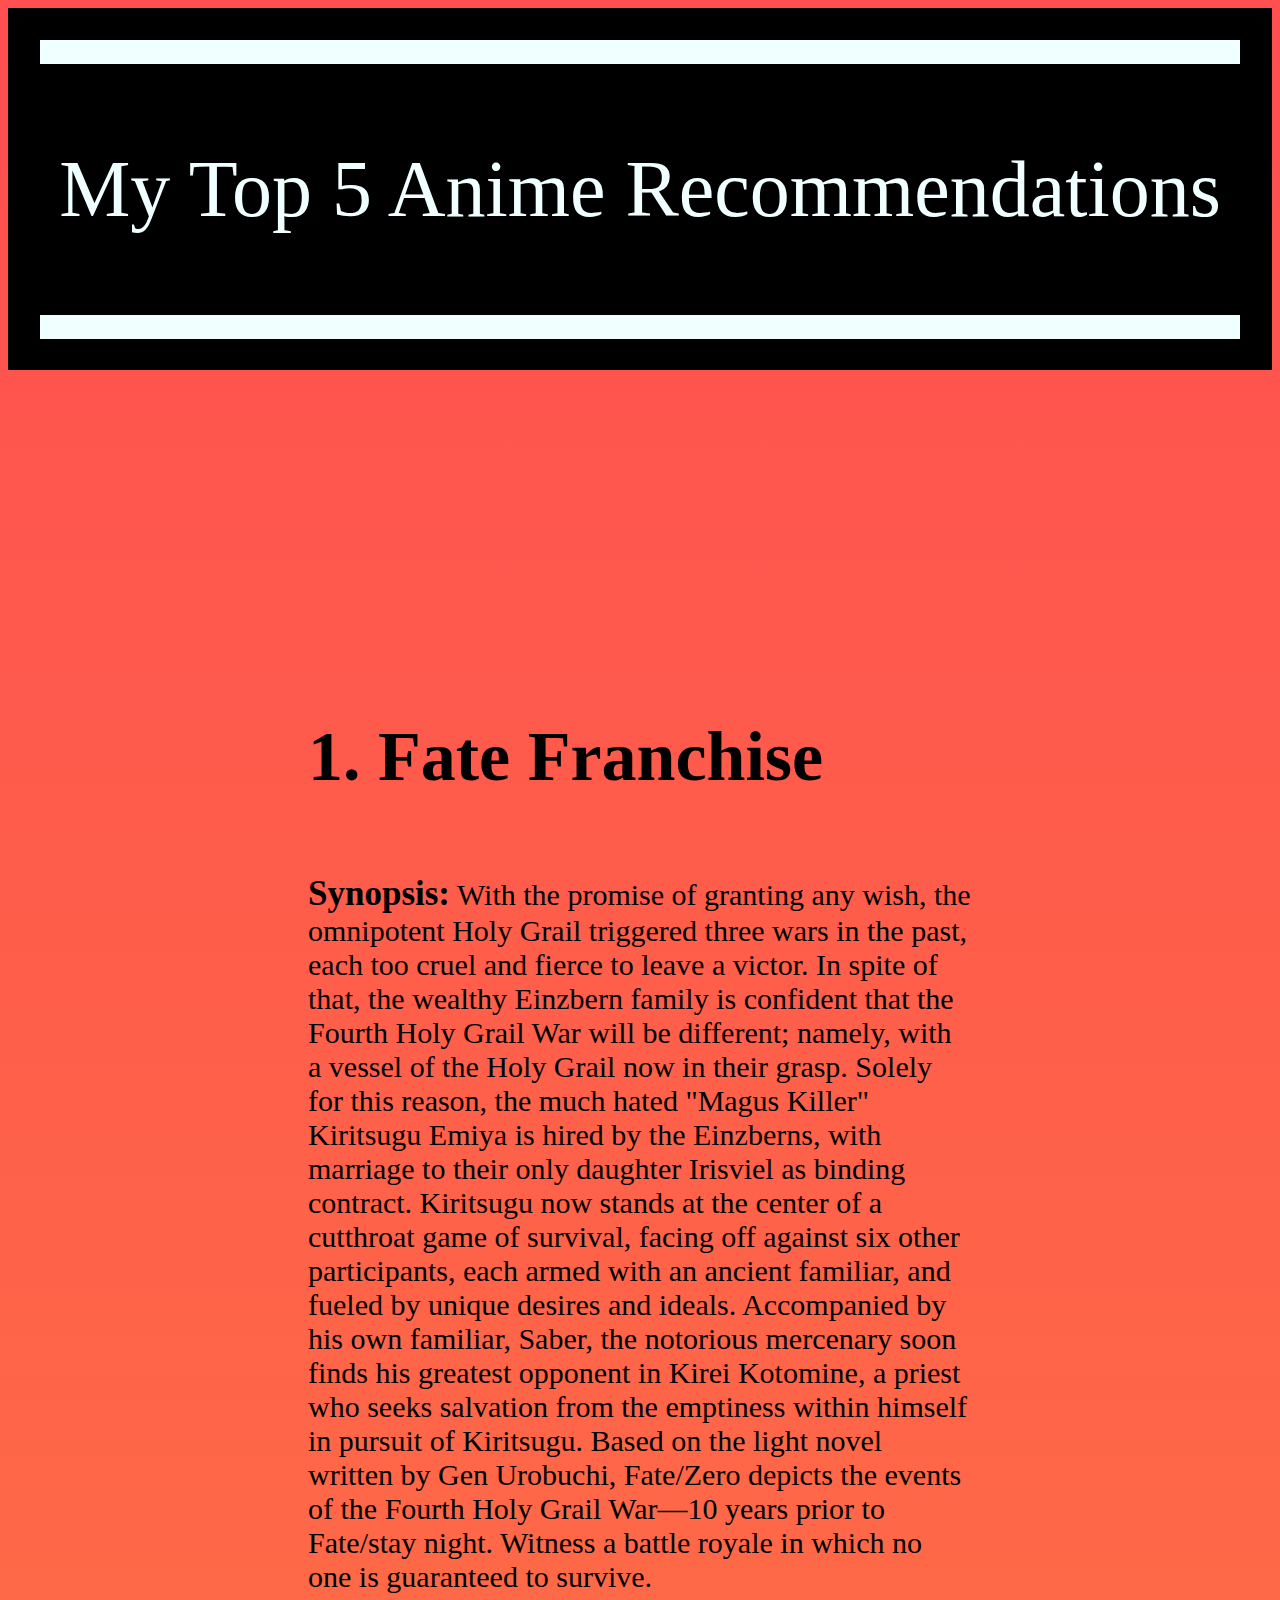
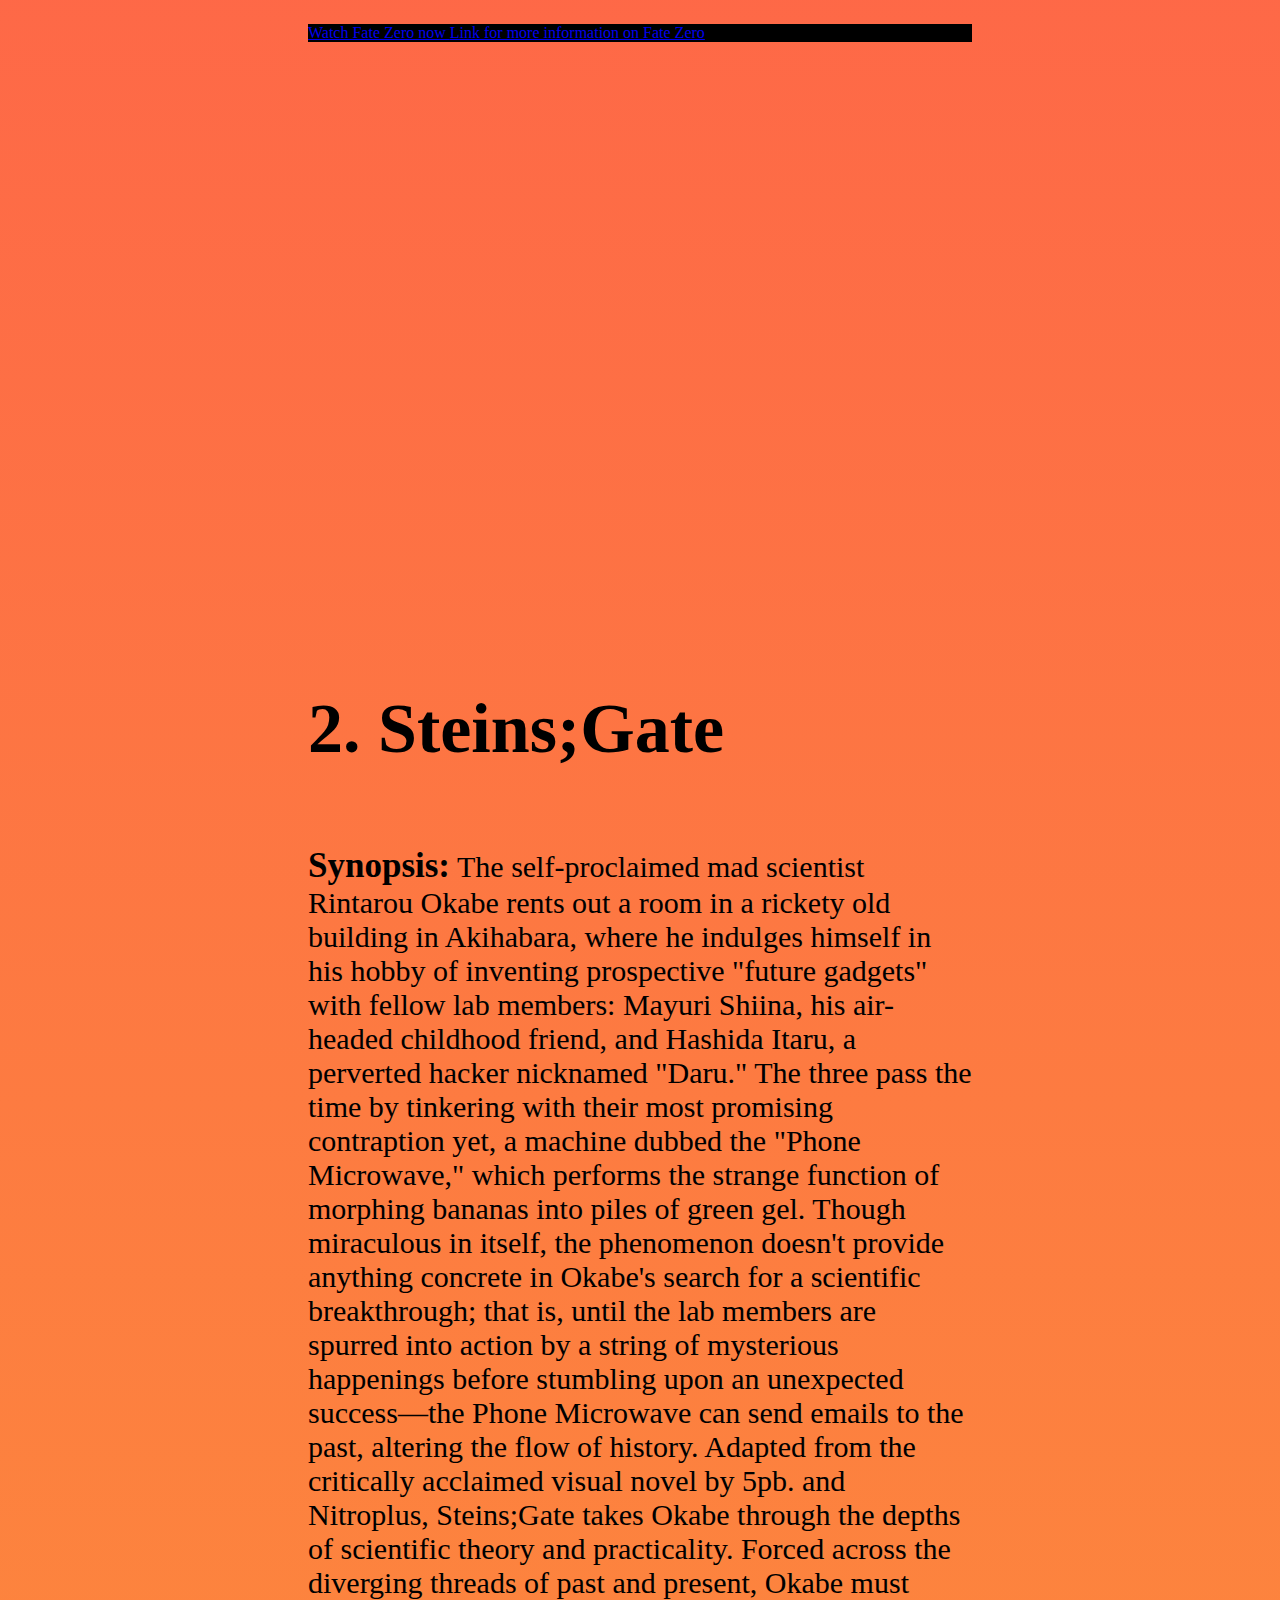
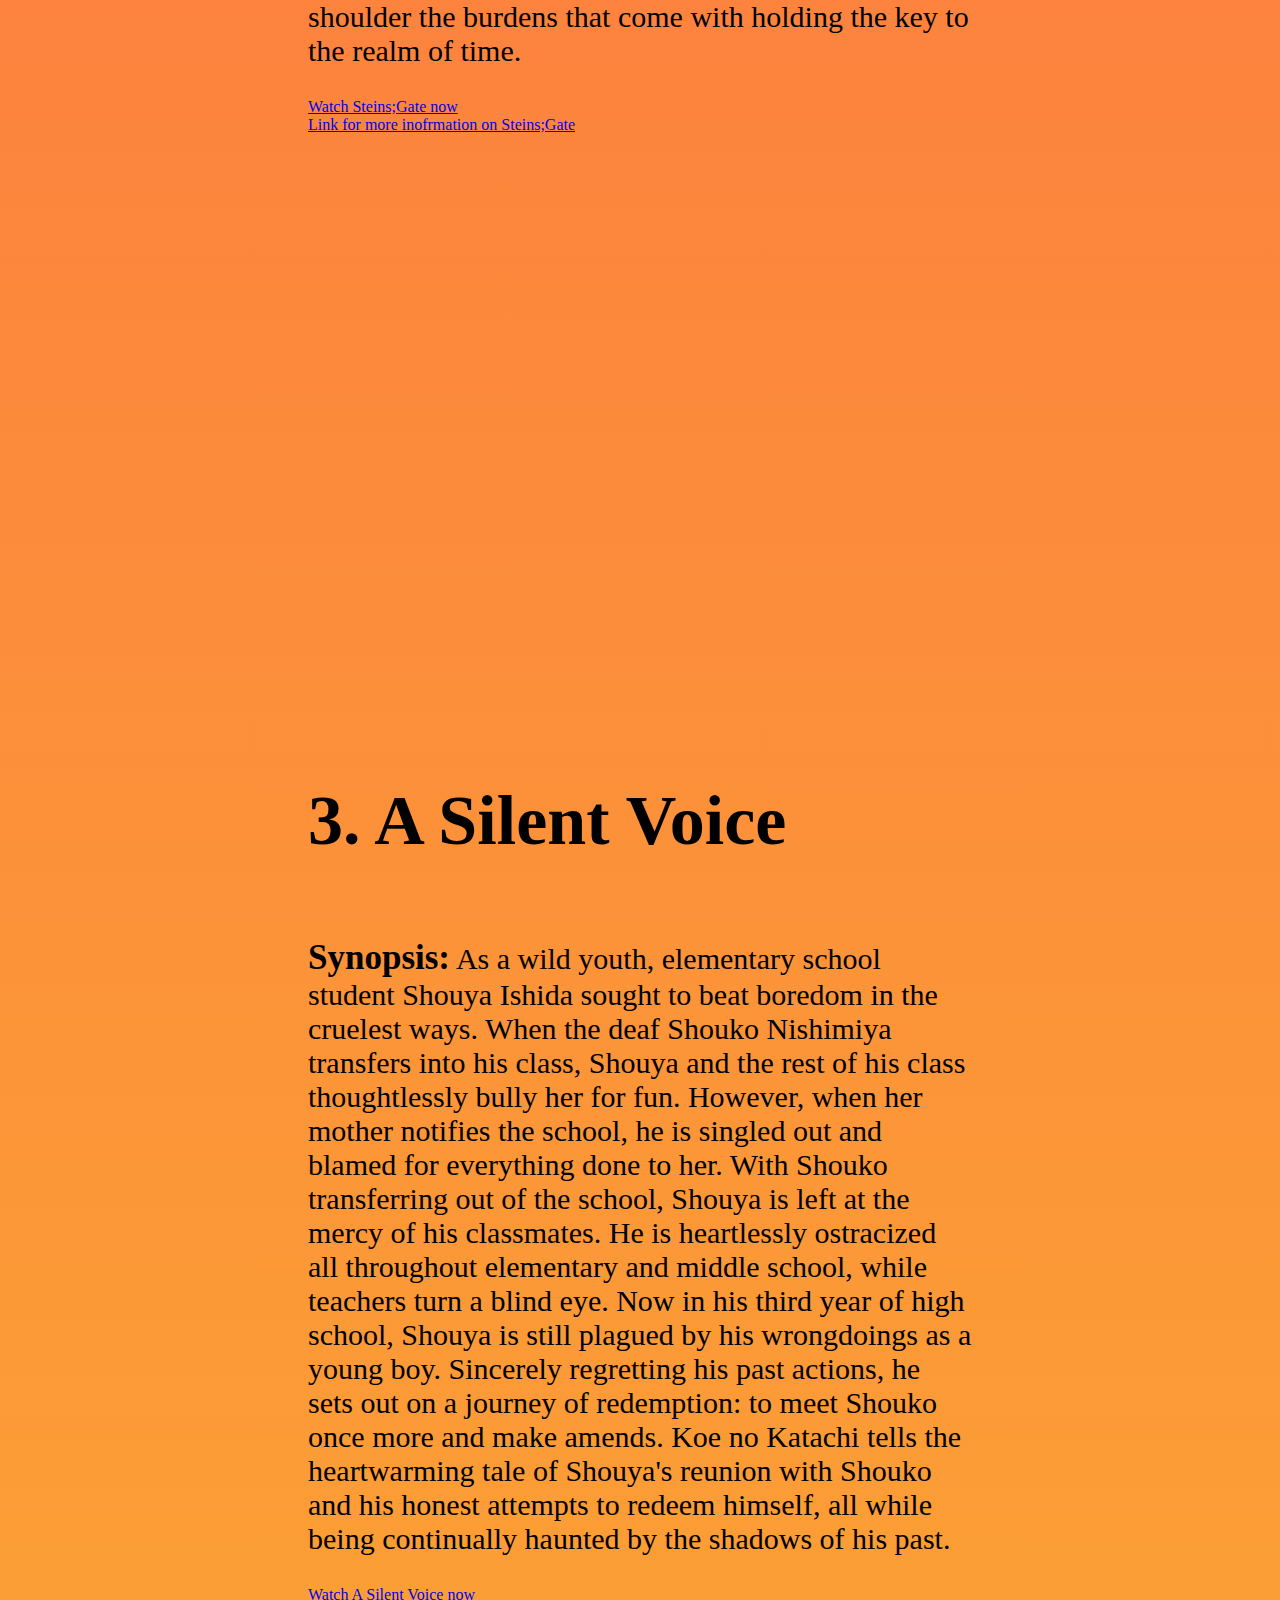
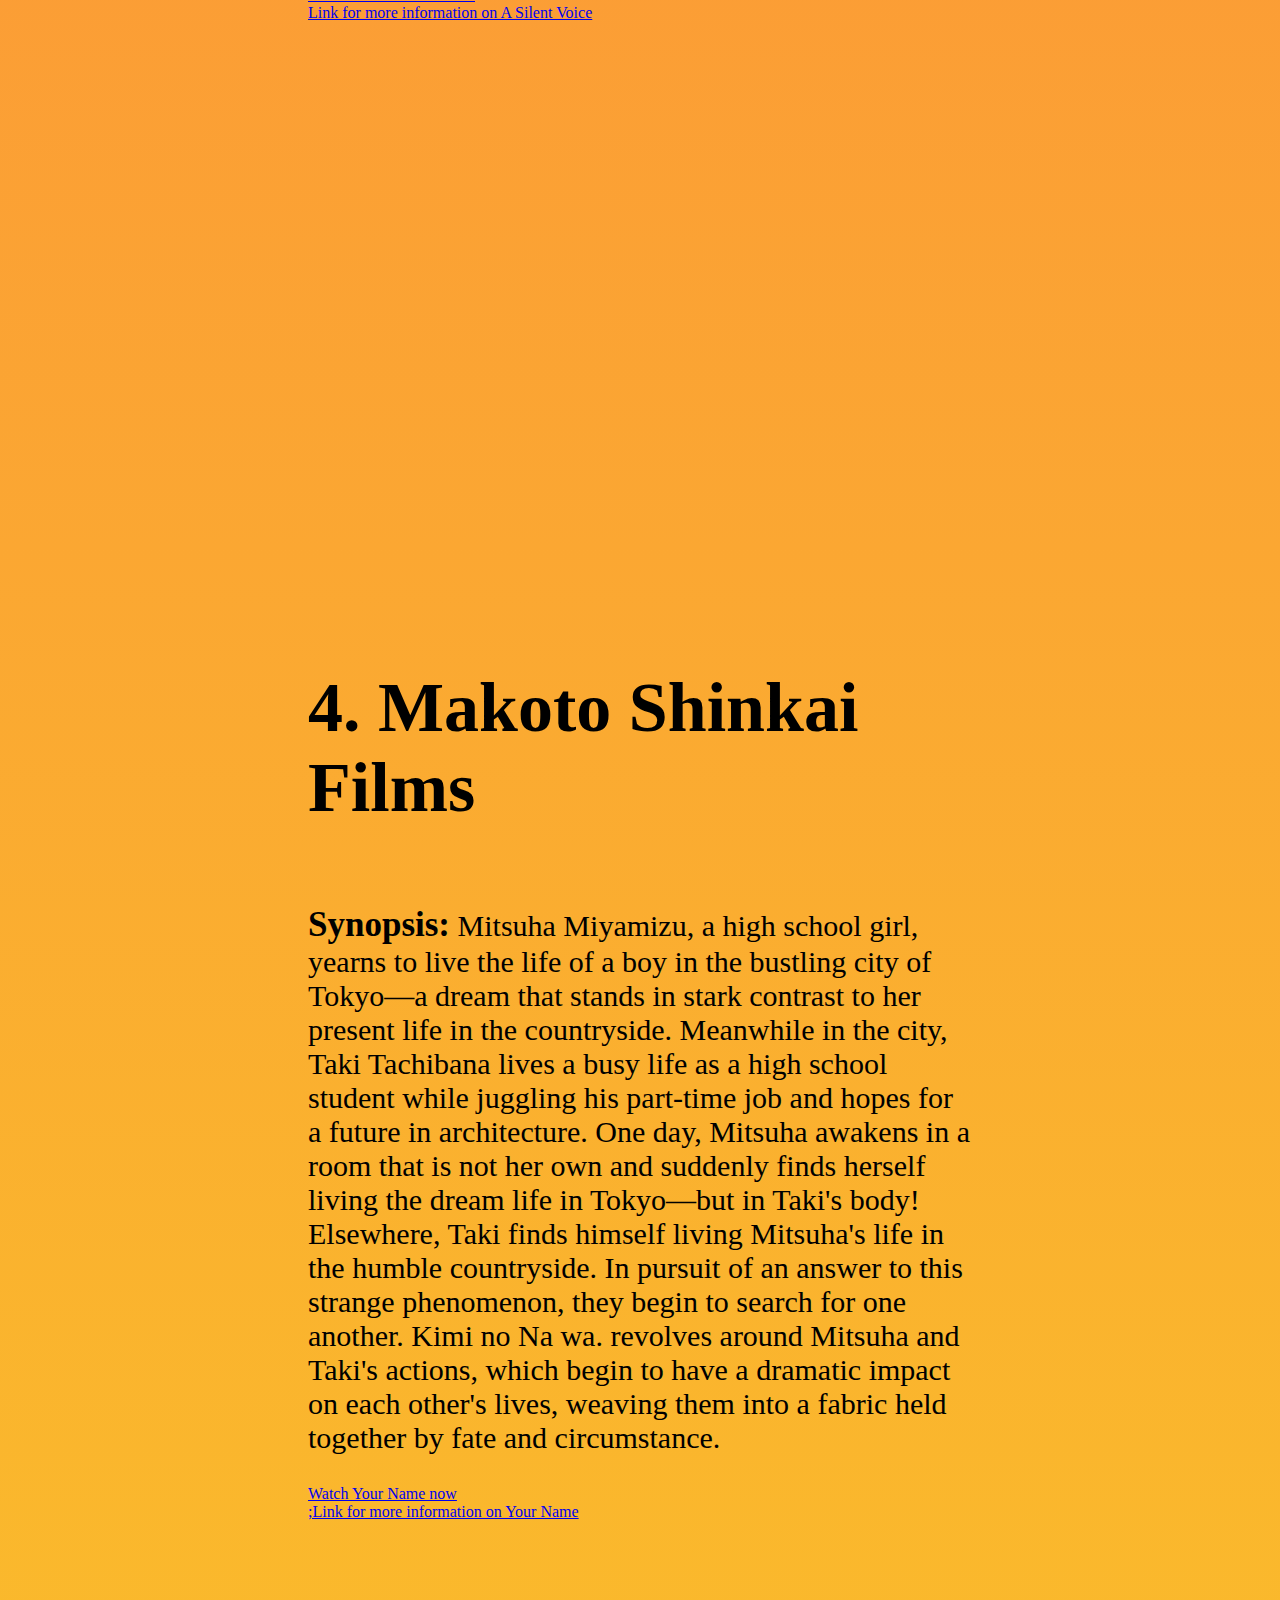
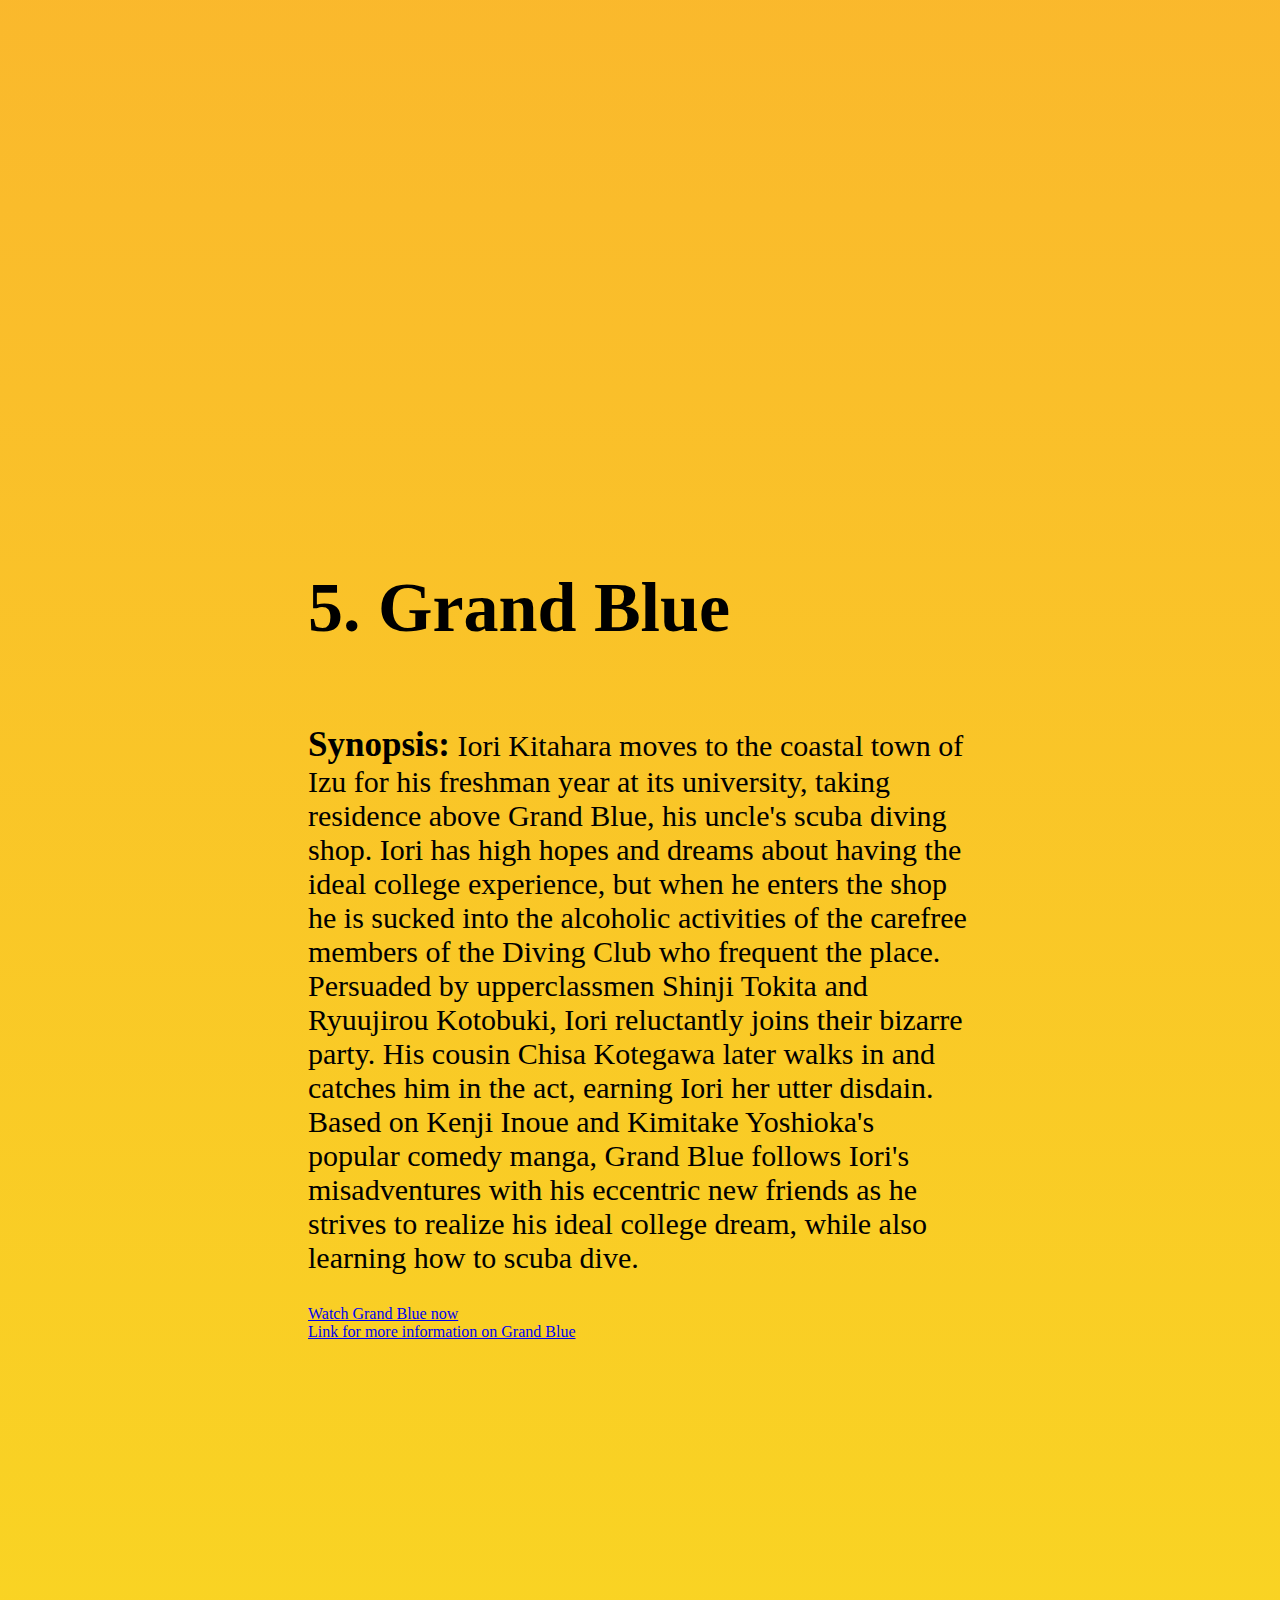
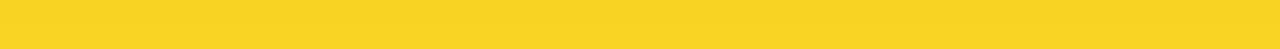
==== commit 7994a37d: "HTML" ====
--- a/index.html
+++ b/index.html
@@ -1,105 +1,106 @@
 <!DOCTYPE html>
 <html lang="en">
 <head>
-    My Top Five Anime Recommendations
-    <meta charset="UTF-8">
-    <meta name="viewport" content="width=device-width, initial-scale=1.0">
-    <meta http-equiv="X-UA-Compatible" content="ie=edge">
-    <link rel="stylesheet" href="style.css">
-    <title>Document</title>
+<meta charset="UTF-8">
+<meta name="viewport" content="width=device-width, initial-scale=1.0">
+<meta http-equiv="X-UA-Compatible" content="ie=edge">
+<link rel="stylesheet" href="style.css">
+<title>Document</title>
 </head>
 <body>
-
+<header id="Head">
+<table id="Green"></table>
+<p id="Blue">My Top 5 Anime Recommendations</p>
+<table id="Green"></table>
+</header>
 
 <table id="table" >
 <tr id="title">
-    <th>My Top Five Anime Recommendations</th>
 </tr>
 <tr>
-    <td>
-        <h1>1. Fate Franchise </h1>
-        <img src="https://i.pinimg.com/originals/ed/85/e8/ed85e8e81e52a5b526c0188e7b74f71b.png"  height=10%  length=20% alt="" class="center">
-        <div></div>
-        <b>Synopsis:</b>
-        <p>With the promise of granting any wish, the omnipotent Holy Grail triggered three wars in the past, each too cruel and fierce to leave a victor. In spite of that, the wealthy Einzbern family is confident that the Fourth Holy Grail War will be different; namely, with a vessel of the Holy Grail now in their grasp. Solely for this reason, the much hated "Magus Killer" Kiritsugu Emiya is hired by the Einzberns, with marriage to their only daughter Irisviel as binding contract.
-            Kiritsugu now stands at the center of a cutthroat game of survival, facing off against six other participants, each armed with an ancient familiar, and fueled by unique desires and ideals. Accompanied by his own familiar, Saber, the notorious mercenary soon finds his greatest opponent in Kirei Kotomine, a priest who seeks salvation from the emptiness within himself in pursuit of Kiritsugu.
-            Based on the light novel written by Gen Urobuchi, Fate/Zero depicts the events of the Fourth Holy Grail War—10 years prior to Fate/stay night. Witness a battle royale in which no one is guaranteed to survive.</p>
-        
-            <a href="https://www16.animeultima.eu/a/fatezero_985969">Watch Fate Zero now</a>
-            <div></div>
-            <a href="https://myanimelist.net/anime/10087/Fate_Zero?q=fate%20zero">Link for more information on Fate Zero</a>
+<td>
+<h1>1. Fate Franchise </h1>
+<img src="https://i.pinimg.com/originals/ed/85/e8/ed85e8e81e52a5b526c0188e7b74f71b.png"  height=60%  length=80%  alt="">
+<div></div>
+<p> <b>Synopsis:</b> With the promise of granting any wish, the omnipotent Holy Grail triggered three wars in the past, each too cruel and fierce to leave a victor. In spite of that, the wealthy Einzbern family is confident that the Fourth Holy Grail War will be different; namely, with a vessel of the Holy Grail now in their grasp. Solely for this reason, the much hated "Magus Killer" Kiritsugu Emiya is hired by the Einzberns, with marriage to their only daughter Irisviel as binding contract.
+Kiritsugu now stands at the center of a cutthroat game of survival, facing off against six other participants, each armed with an ancient familiar, and fueled by unique desires and ideals. Accompanied by his own familiar, Saber, the notorious mercenary soon finds his greatest opponent in Kirei Kotomine, a priest who seeks salvation from the emptiness within himself in pursuit of Kiritsugu.
+Based on the light novel written by Gen Urobuchi, Fate/Zero depicts the events of the Fourth Holy Grail War—10 years prior to Fate/stay night. Witness a battle royale in which no one is guaranteed to survive.</p>
+<div id="Purple"> 
+<a href="https://www16.animeultima.eu/a/fatezero_985969">Watch Fate Zero now <a id="hello" href="https://myanimelist.net/anime/10087/Fate_Zero?q=fate%20zero">Link for more information on Fate Zero</a>
+</a>
+<div></div>
+</div>
+
+</tr>
 </tr>
 <tr>
 
-    <td>
-            <h1>2. Steins;Gate</h1>
-            <img src="https://wallpaperaccess.com/full/1086278.png" height="800"  width="1500" alt="" class="center">
-            <div></div>
-            <b>Synopsis:</b>
-            <p> The self-proclaimed mad scientist Rintarou Okabe rents out a room in a rickety old building in Akihabara, where he indulges himself in his hobby of inventing prospective "future gadgets" with fellow lab members: Mayuri Shiina, his air-headed childhood friend, and Hashida Itaru, a perverted hacker nicknamed "Daru." The three pass the time by tinkering with their most promising contraption yet, a machine dubbed the "Phone Microwave," which performs the strange function of morphing bananas into piles of green gel.
-                Though miraculous in itself, the phenomenon doesn't provide anything concrete in Okabe's search for a scientific breakthrough; that is, until the lab members are spurred into action by a string of mysterious happenings before stumbling upon an unexpected success—the Phone Microwave can send emails to the past, altering the flow of history.
-                Adapted from the critically acclaimed visual novel by 5pb. and Nitroplus, Steins;Gate takes Okabe through the depths of scientific theory and practicality. Forced across the diverging threads of past and present, Okabe must shoulder the burdens that come with holding the key to the realm of time.</p>
-            
-                <a href="https://www16.animeultima.eu/a/steinsgate_972459">Watch Steins;Gate now</a>
-                <div></div>
-                <a href="https://myanimelist.net/anime/9253/Steins_Gate">Link for more inofrmation on Steins;Gate</a>
+<td>
+<h1>2. Steins;Gate</h1>
+<img src="https://wallpaperaccess.com/full/1086278.png" height=60%  length=80%  alt="" >
+<div></div>
+<p>  <b>Synopsis:</b>  The self-proclaimed mad scientist Rintarou Okabe rents out a room in a rickety old building in Akihabara, where he indulges himself in his hobby of inventing prospective "future gadgets" with fellow lab members: Mayuri Shiina, his air-headed childhood friend, and Hashida Itaru, a perverted hacker nicknamed "Daru." The three pass the time by tinkering with their most promising contraption yet, a machine dubbed the "Phone Microwave," which performs the strange function of morphing bananas into piles of green gel.
+Though miraculous in itself, the phenomenon doesn't provide anything concrete in Okabe's search for a scientific breakthrough; that is, until the lab members are spurred into action by a string of mysterious happenings before stumbling upon an unexpected success—the Phone Microwave can send emails to the past, altering the flow of history.
+Adapted from the critically acclaimed visual novel by 5pb. and Nitroplus, Steins;Gate takes Okabe through the depths of scientific theory and practicality. Forced across the diverging threads of past and present, Okabe must shoulder the burdens that come with holding the key to the realm of time.</p>
+<a href="https://www16.animeultima.eu/a/steinsgate_972459">Watch Steins;Gate now</a>
+<div></div>
+<a href="https://myanimelist.net/anime/9253/Steins_Gate">Link for more inofrmation on Steins;Gate</a>
 </tr>        
-    </td>    
+</td>    
 <tr></tr>    
-        <td>
-            <h1>3. A Silent Voice</h1>
-            <div></div>
-            <img src="https://wallpapercave.com/wp/wp2018492.png" height= '800' width=4px alt="" class="center">
-            <div></div>
-            <b>Synopsis:</b>
-            <p> As a wild youth, elementary school student Shouya Ishida sought to beat boredom in the cruelest ways. When the deaf Shouko Nishimiya transfers into his class, Shouya and the rest of his class thoughtlessly bully her for fun. However, when her mother notifies the school, he is singled out and blamed for everything done to her. With Shouko transferring out of the school, Shouya is left at the mercy of his classmates. He is heartlessly ostracized all throughout elementary and middle school, while teachers turn a blind eye.
-                Now in his third year of high school, Shouya is still plagued by his wrongdoings as a young boy. Sincerely regretting his past actions, he sets out on a journey of redemption: to meet Shouko once more and make amends.
-                Koe no Katachi tells the heartwarming tale of Shouya's reunion with Shouko and his honest attempts to redeem himself, all while being continually haunted by the shadows of his past.</p>
-            
-                <a href="https://www16.animeultima.eu/a/koe-no-katachi_175177">Watch A Silent Voice now</a>
-                <div></div>
-                <a href="https://myanimelist.net/anime/28851/Koe_no_Katachi?q=a%20silent%20voice">Link for more information on A Silent Voice</a>
-        </td>
-    </tr>
-    <tr>
-    <td>
-        <h1>4. Makoto Shinkai Films</h1>
-        <img src="https://miro.medium.com/max/3840/1*WiBQ628f6PZNzE91FmXmGw.png" height="800"  width="1200" alt="" srcset="" class="center">
-        <div></div>
-        <b>Synopsis:</b>
-        <p>Mitsuha Miyamizu, a high school girl, yearns to live the life of a boy in the bustling city of Tokyo—a dream that stands in stark contrast to her present life in the countryside. Meanwhile in the city, Taki Tachibana lives a busy life as a high school student while juggling his part-time job and hopes for a future in architecture.
-            One day, Mitsuha awakens in a room that is not her own and suddenly finds herself living the dream life in Tokyo—but in Taki's body! Elsewhere, Taki finds himself living Mitsuha's life in the humble countryside. In pursuit of an answer to this strange phenomenon, they begin to search for one another.
-            Kimi no Na wa. revolves around Mitsuha and Taki's actions, which begin to have a dramatic impact on each other's lives, weaving them into a fabric held together by fate and circumstance.</p>
-        
-            <a href="https://www16.animeultima.eu/a/kimi-no-na-wa_275426">Watch Your Name now</a>
-            <div></div>
-            <a href="https://myanimelist.net/anime/32281/Kimi_no_Na_wa?q=your%20name">;Link for more information on Your Name</a></td>
-        </tr>
-        <tr> 
-    <td>
-        <h1>5. Grand Blue</h1>
-        <img src="https://encrypted-tbn0.gstatic.com/images?q=tbn%3AANd9GcQGg-4ava7UW2R15tWGBNcuU7pbthfptS5I-H1dCFdTc98gP4tJ" height="800"  width="1200"  alt="" srcset="" class="center">
-        <div></div>
-        <b>Synopsis:</b>
-        <p>Iori Kitahara moves to the coastal town of Izu for his freshman year at its university, taking residence above Grand Blue, his uncle's scuba diving shop. Iori has high hopes and dreams about having the ideal college experience, but when he enters the shop he is sucked into the alcoholic activities of the carefree members of the Diving Club who frequent the place. Persuaded by upperclassmen Shinji Tokita and Ryuujirou Kotobuki, Iori reluctantly joins their bizarre party. His cousin Chisa Kotegawa later walks in and catches him in the act, earning Iori her utter disdain.
-            Based on Kenji Inoue and Kimitake Yoshioka's popular comedy manga, Grand Blue follows Iori's misadventures with his eccentric new friends as he strives to realize his ideal college dream, while also learning how to scuba dive.
-            </p>
-    
-            <a href="https://www16.animeultima.eu/a/grand-blue_921555">Watch Grand Blue now</a>
-            <div></div>
-            <a href="https://myanimelist.net/anime/37105/Grand_Blue">Link for more information on Grand Blue</a>
-    </td>
+<td>
+<h1>3. A Silent Voice</h1>
+<div></div>
+<img src="https://wallpapercave.com/wp/wp2018492.png" height=60%  length=50%  alt="" >
+<div></div>
+
+<p>  <b>Synopsis:</b>  As a wild youth, elementary school student Shouya Ishida sought to beat boredom in the cruelest ways. When the deaf Shouko Nishimiya transfers into his class, Shouya and the rest of his class thoughtlessly bully her for fun. However, when her mother notifies the school, he is singled out and blamed for everything done to her. With Shouko transferring out of the school, Shouya is left at the mercy of his classmates. He is heartlessly ostracized all throughout elementary and middle school, while teachers turn a blind eye.
+Now in his third year of high school, Shouya is still plagued by his wrongdoings as a young boy. Sincerely regretting his past actions, he sets out on a journey of redemption: to meet Shouko once more and make amends.
+Koe no Katachi tells the heartwarming tale of Shouya's reunion with Shouko and his honest attempts to redeem himself, all while being continually haunted by the shadows of his past.</p>
+
+<a href="https://www16.animeultima.eu/a/koe-no-katachi_175177">Watch A Silent Voice now</a>
+<div></div>
+<a href="https://myanimelist.net/anime/28851/Koe_no_Katachi?q=a%20silent%20voice">Link for more information on A Silent Voice</a>
+</td>
 </tr>
-    
-    
-    
-    
-    </body></td>
+<tr>
+<td>
+<h1>4. Makoto Shinkai Films</h1>
+<img src="https://miro.medium.com/max/3840/1*WiBQ628f6PZNzE91FmXmGw.png" height=60%  length=80%  alt="" srcset="" >
+<div></div>
+
+<p>  <b>Synopsis:</b> Mitsuha Miyamizu, a high school girl, yearns to live the life of a boy in the bustling city of Tokyo—a dream that stands in stark contrast to her present life in the countryside. Meanwhile in the city, Taki Tachibana lives a busy life as a high school student while juggling his part-time job and hopes for a future in architecture.
+One day, Mitsuha awakens in a room that is not her own and suddenly finds herself living the dream life in Tokyo—but in Taki's body! Elsewhere, Taki finds himself living Mitsuha's life in the humble countryside. In pursuit of an answer to this strange phenomenon, they begin to search for one another.
+Kimi no Na wa. revolves around Mitsuha and Taki's actions, which begin to have a dramatic impact on each other's lives, weaving them into a fabric held together by fate and circumstance.</p>
+
+<a href="https://www16.animeultima.eu/a/kimi-no-na-wa_275426">Watch Your Name now</a>
+<div></div>
+<a href="https://myanimelist.net/anime/32281/Kimi_no_Na_wa?q=your%20name">;Link for more information on Your Name</a></td>
+</tr>
+<tr> 
+<td>
+<h1>5. Grand Blue</h1>
+<img src="http://proximonivel.pt/wp-content/uploads/2018/02/grand-blue-v1-random-pn-n.png" height=100%  length=80%  alt="" srcset="" >
+<div></div>
+<p>  <b>Synopsis:</b>  Iori Kitahara moves to the coastal town of Izu for his freshman year at its university, taking residence above Grand Blue, his uncle's scuba diving shop. Iori has high hopes and dreams about having the ideal college experience, but when he enters the shop he is sucked into the alcoholic activities of the carefree members of the Diving Club who frequent the place. Persuaded by upperclassmen Shinji Tokita and Ryuujirou Kotobuki, Iori reluctantly joins their bizarre party. His cousin Chisa Kotegawa later walks in and catches him in the act, earning Iori her utter disdain.
+Based on Kenji Inoue and Kimitake Yoshioka's popular comedy manga, Grand Blue follows Iori's misadventures with his eccentric new friends as he strives to realize his ideal college dream, while also learning how to scuba dive.
+</p>
+
+<a href="https://www16.animeultima.eu/a/grand-blue_921555">Watch Grand Blue now</a>
+<div></div>
+<a href="https://myanimelist.net/anime/37105/Grand_Blue">Link for more information on Grand Blue</a>
+</td>
+</tr>
+
+
+
+
+</body></td>
 </tr>
 <tr>
 </table>
 
 
 
-    
+
 </html>
--- a/style.css
+++ b/style.css
@@ -7,21 +7,28 @@
 
 h1{
 font-size: 70px;
+font-style: normal;
+}
 
-}
+h2{
+    font-size: 50px;
+    font-style: unset;   
+    }
+    
 
 p{
     font-size: 30px;
-
-    
+    font-style: unset;  
 }
 
 b{
-    font-size: 25px;
-
+    font-size: 35px;
+    font-style: unset;  
 }
-
-
+header{
+    font-size: 100px;
+    font-style: unset;
+}
 
 
 .center {
@@ -37,7 +44,7 @@
 }
 
 table, td, th {
-border: 1px solid black;
+border: 1px linear-gradient(#ff4e50,#f9d423);;
 padding: 300px
 }
 
@@ -48,5 +55,33 @@
 }
 
 #title{
-    padding: 200%
+padding: 100px;
 }
+
+#Head{
+    background-color: black;
+    color: azure;
+    text-align: center;
+    padding: 2.5%;
+}
+
+#Green{
+    background-color: azure;
+    width:100%;
+    padding: 1%;
+}
+
+#Blue{
+    font-size: 80px;
+    font-style: unset;
+}
+
+#Purple{
+    background-color: black;
+    color: azure;
+    height: 2%
+}
+
+#hello{
+    float: center;
+}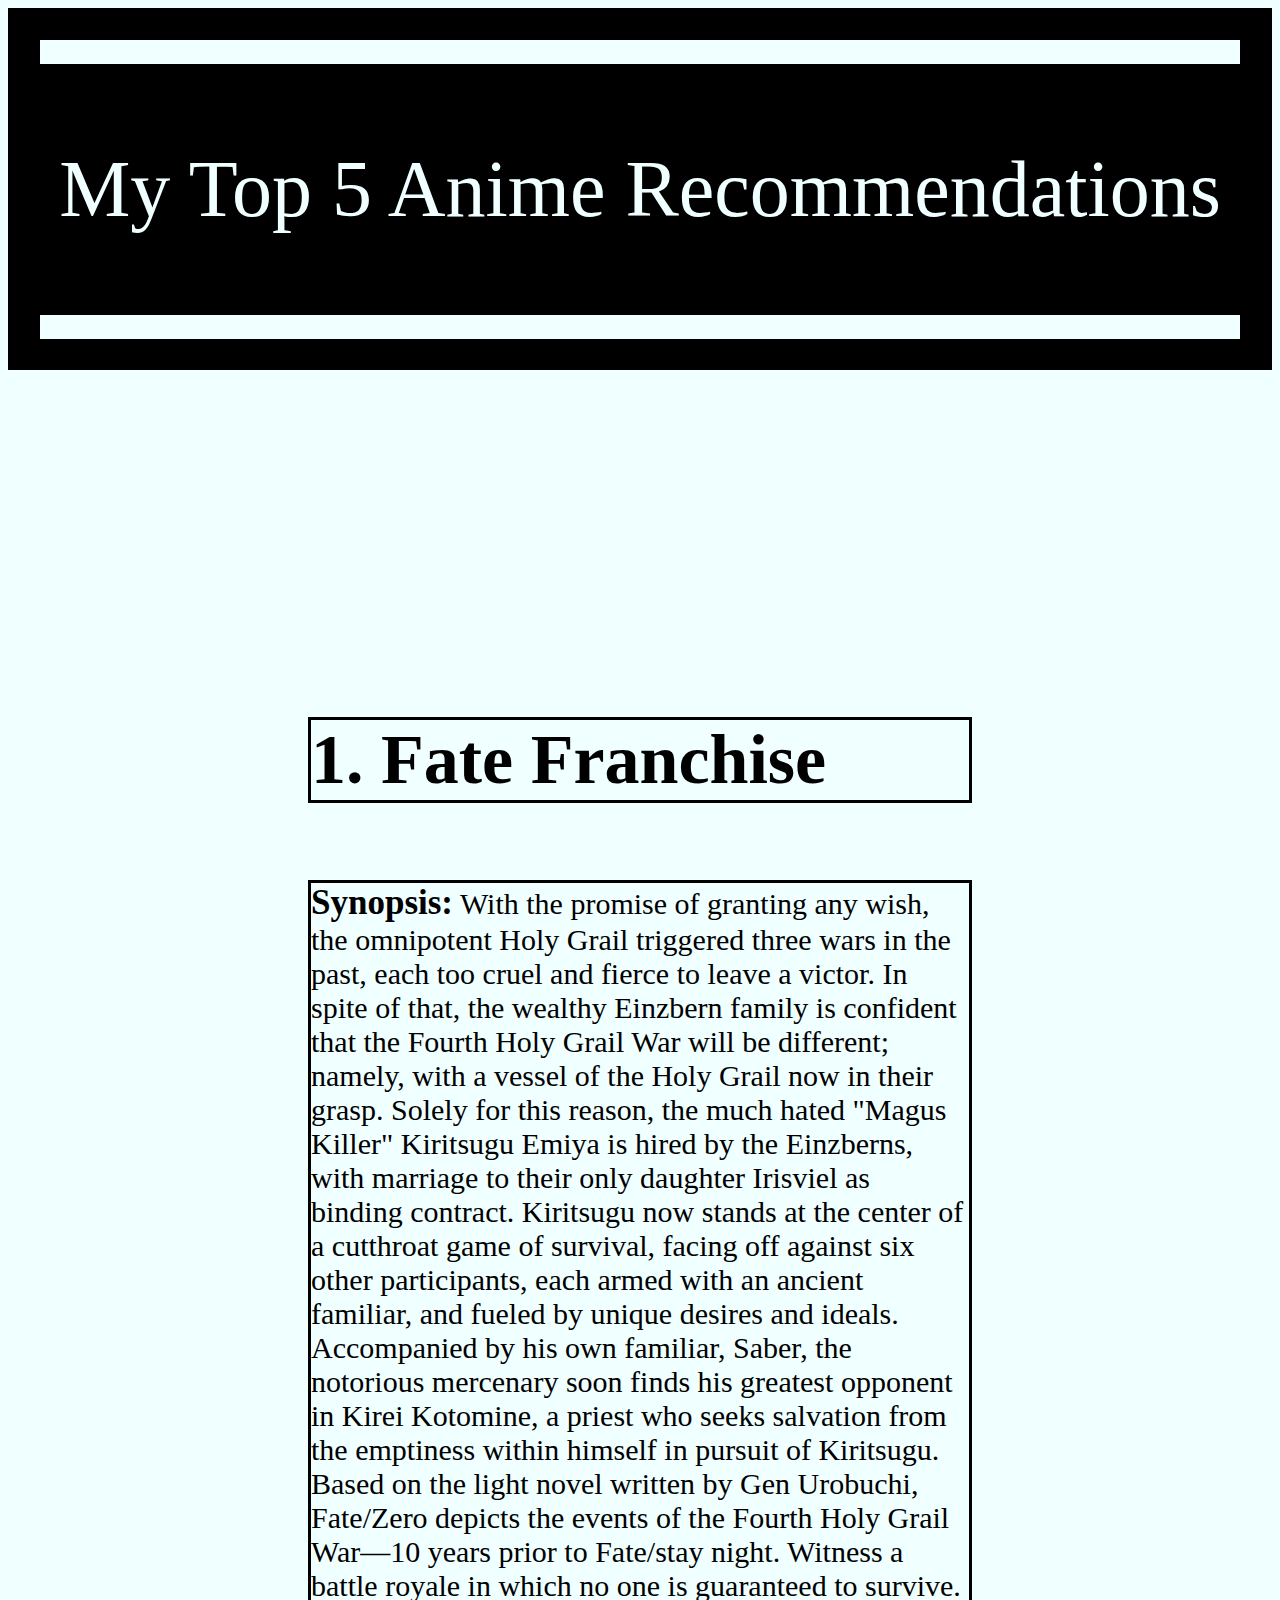
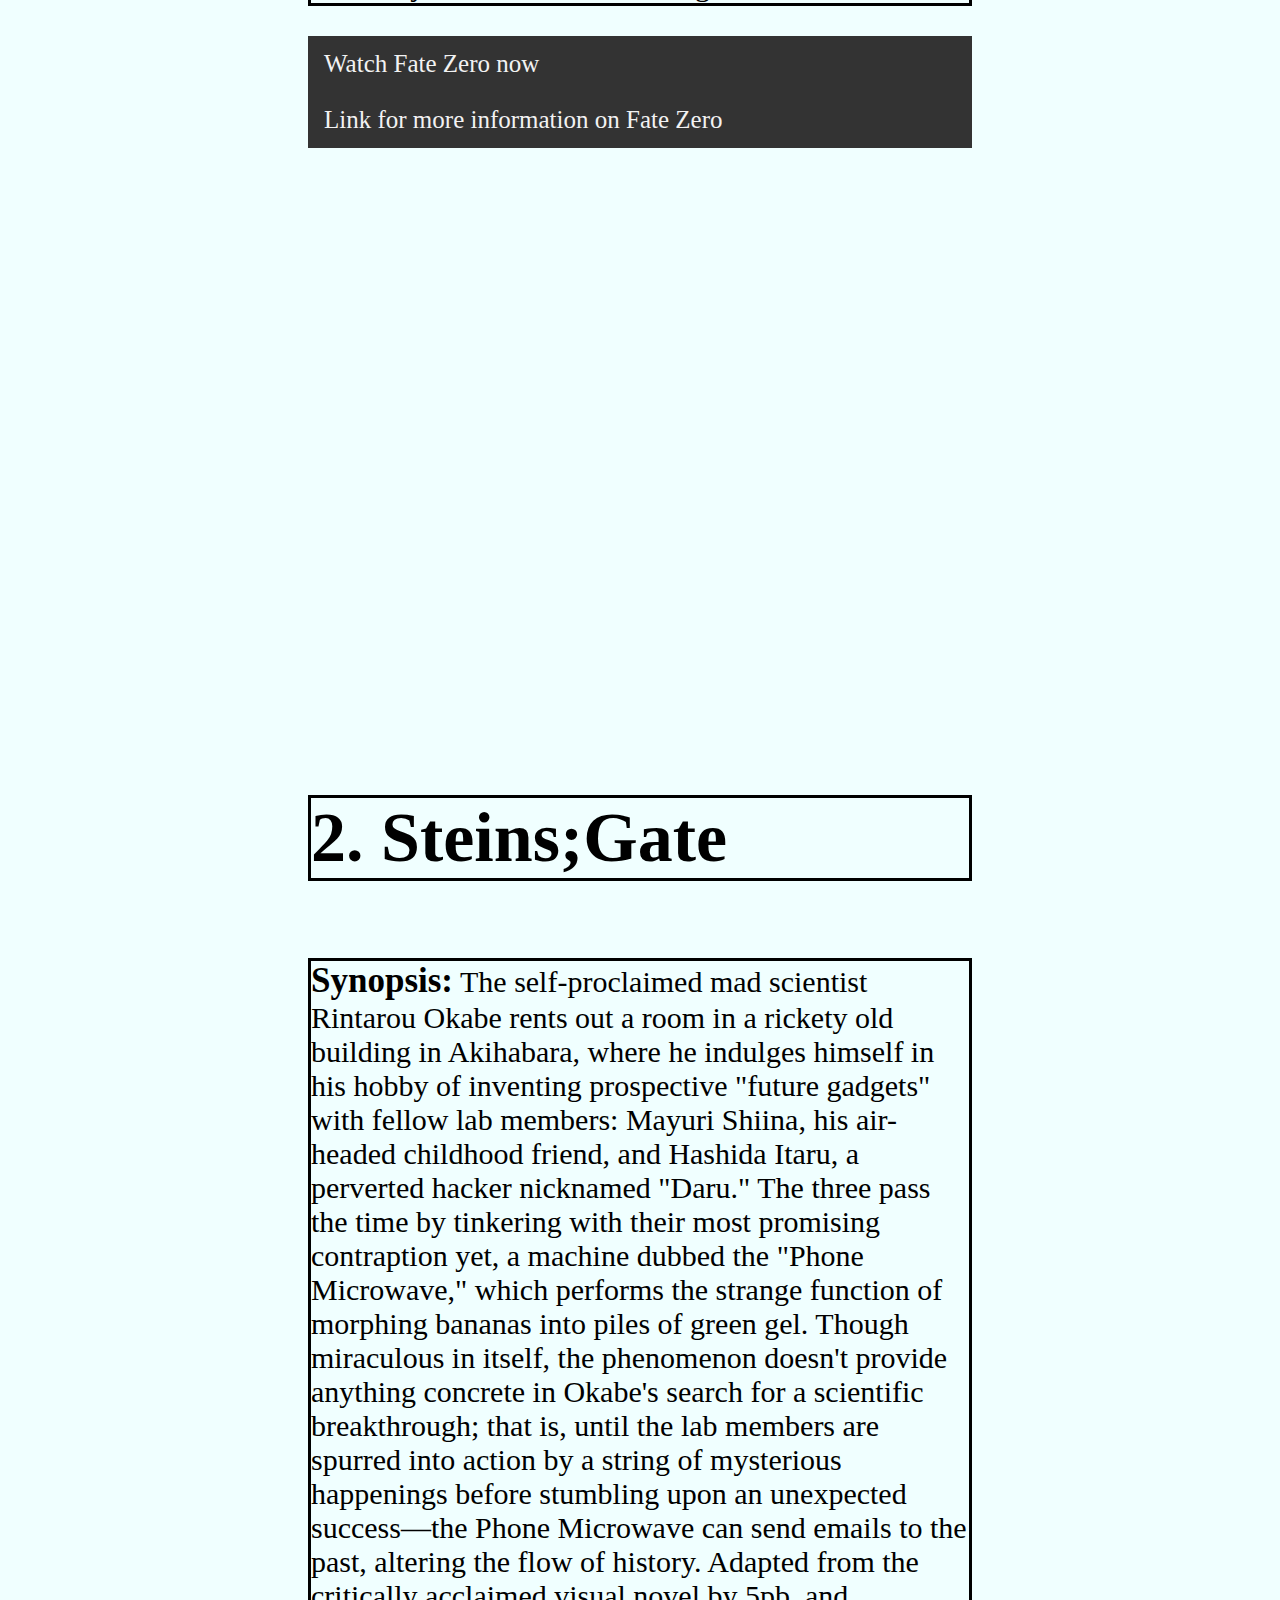
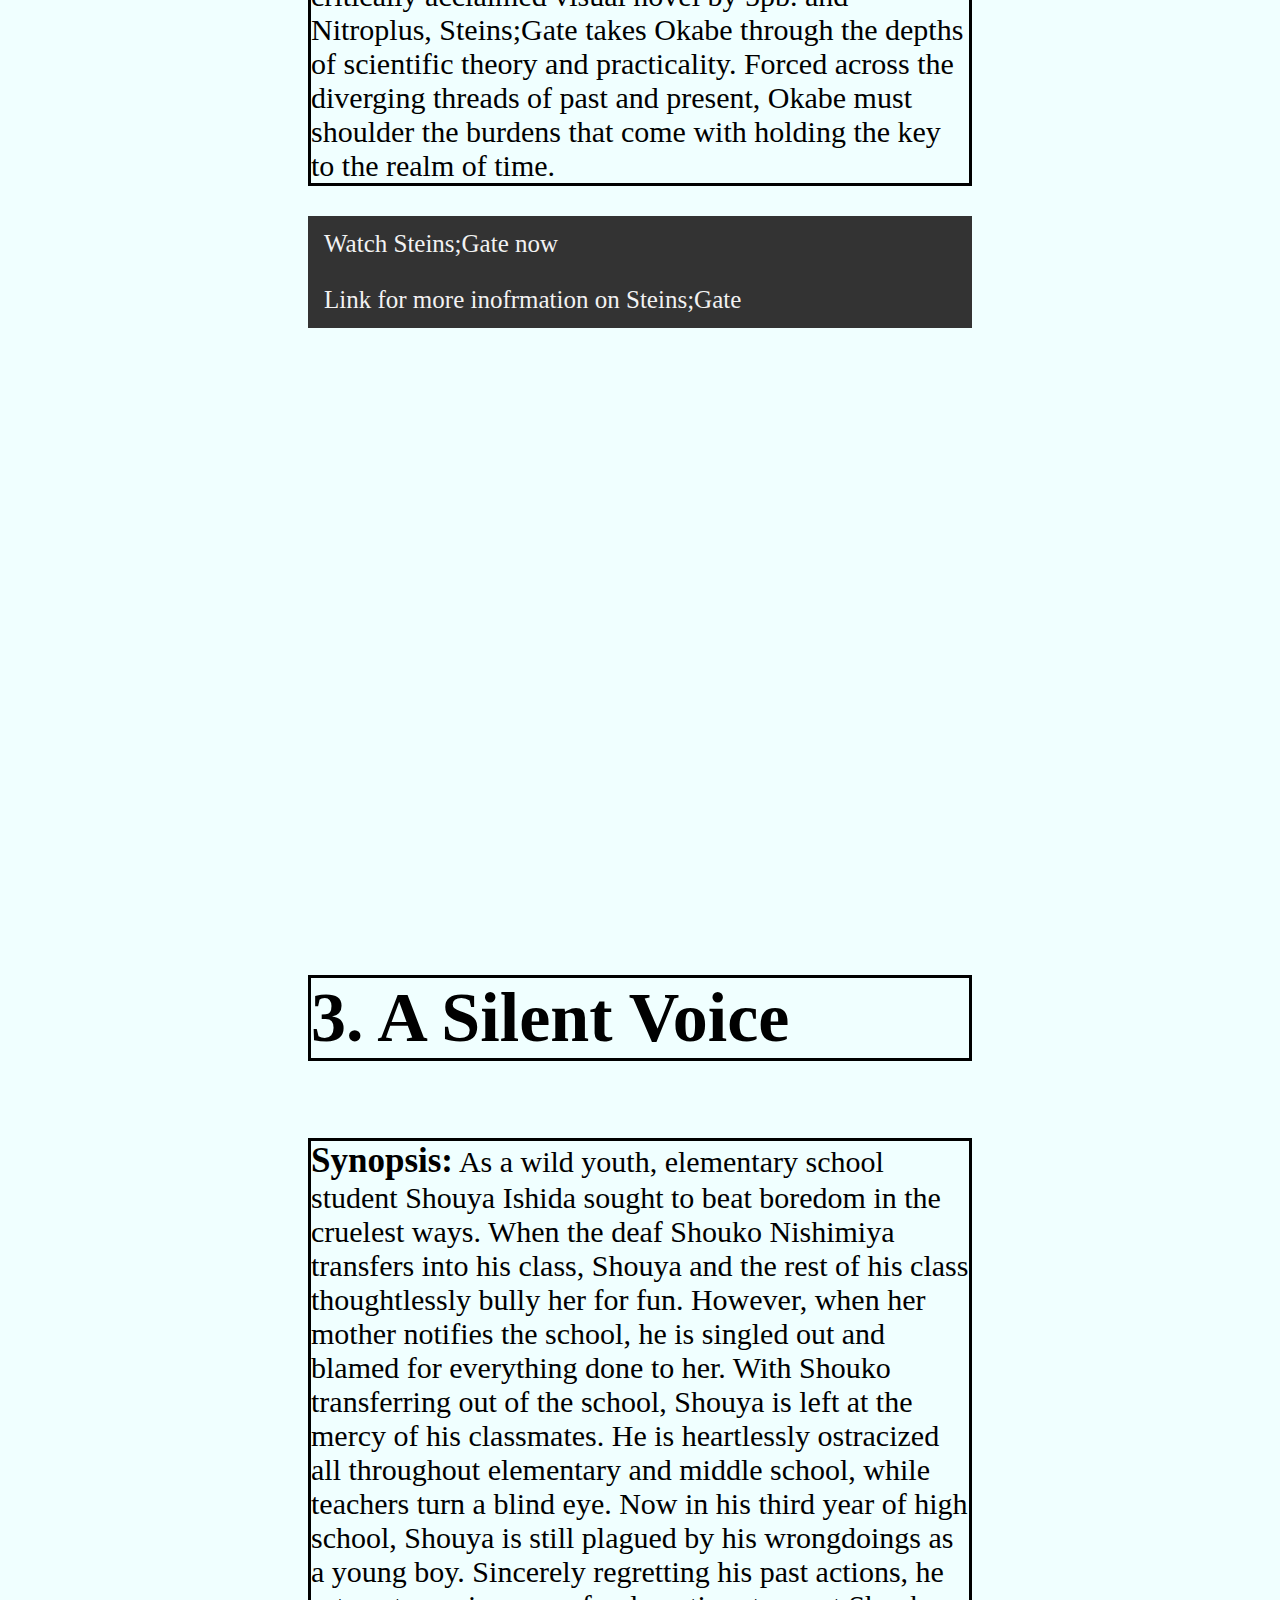
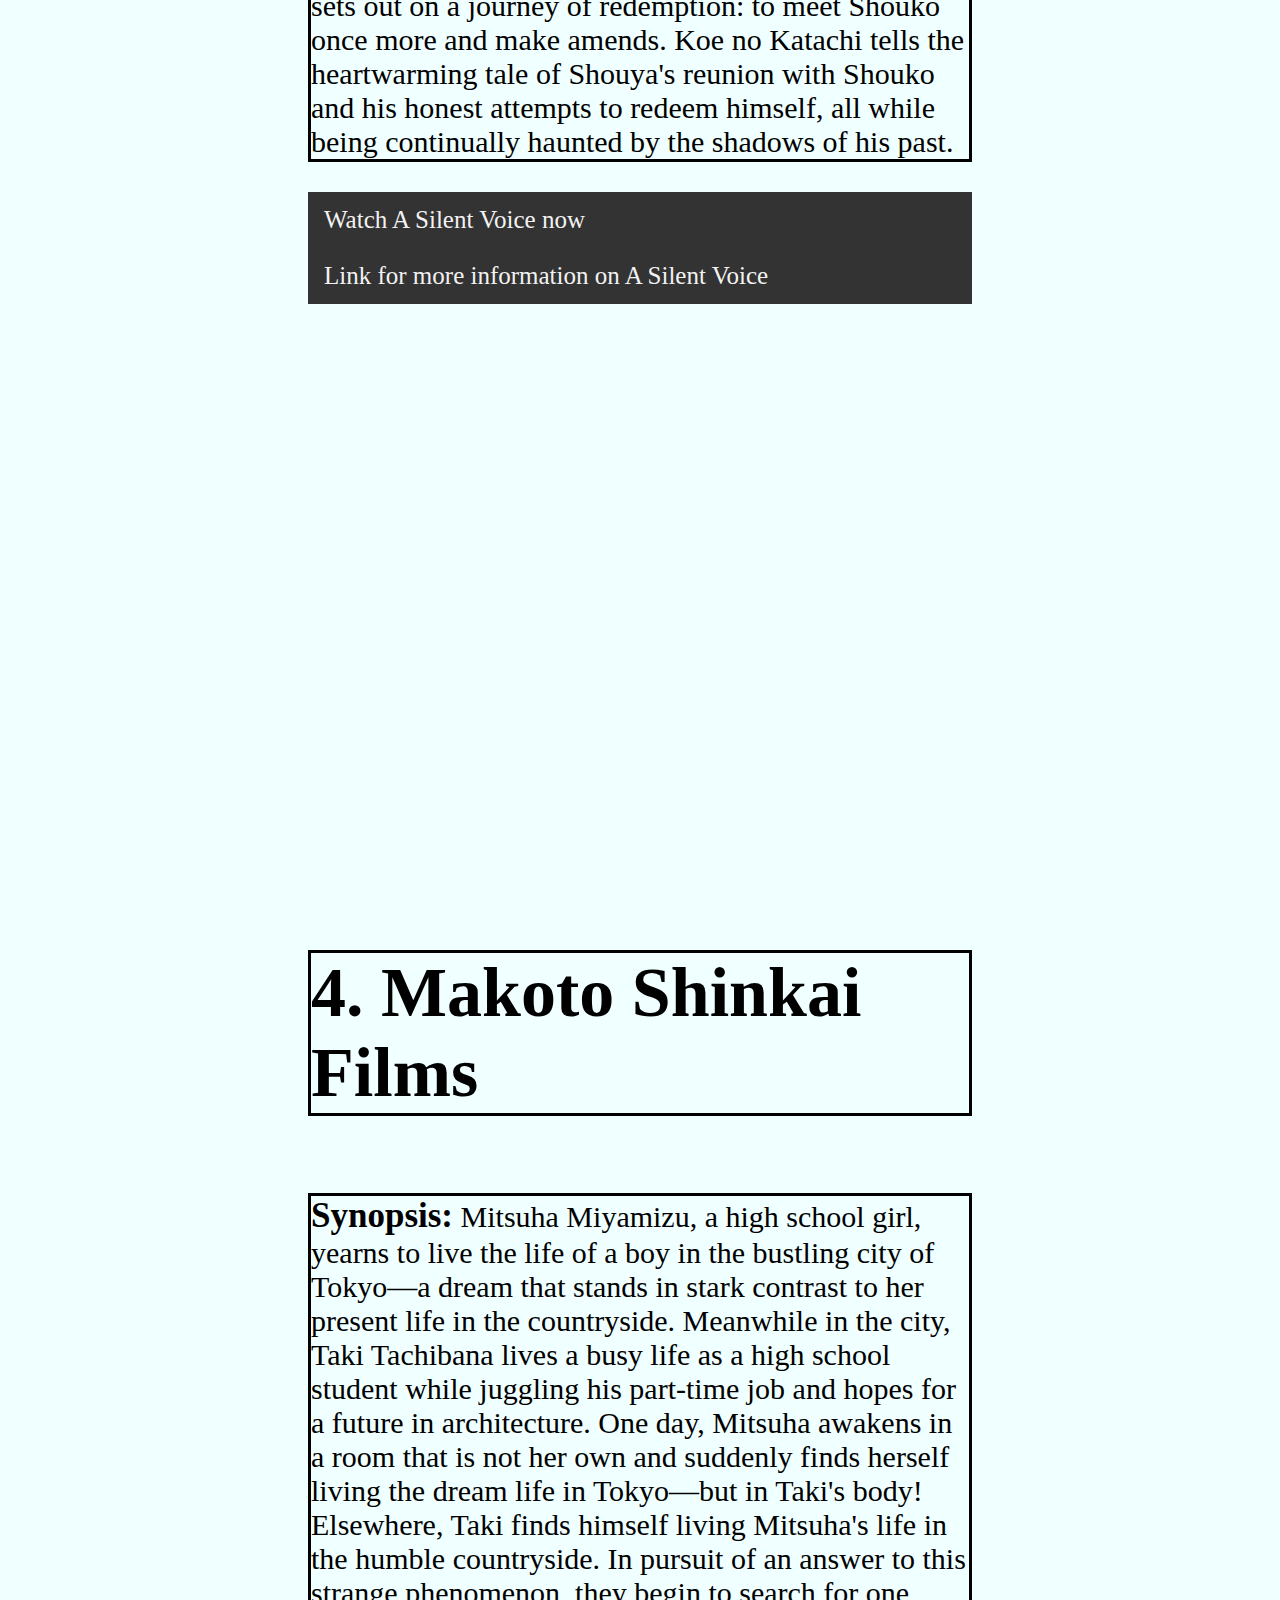
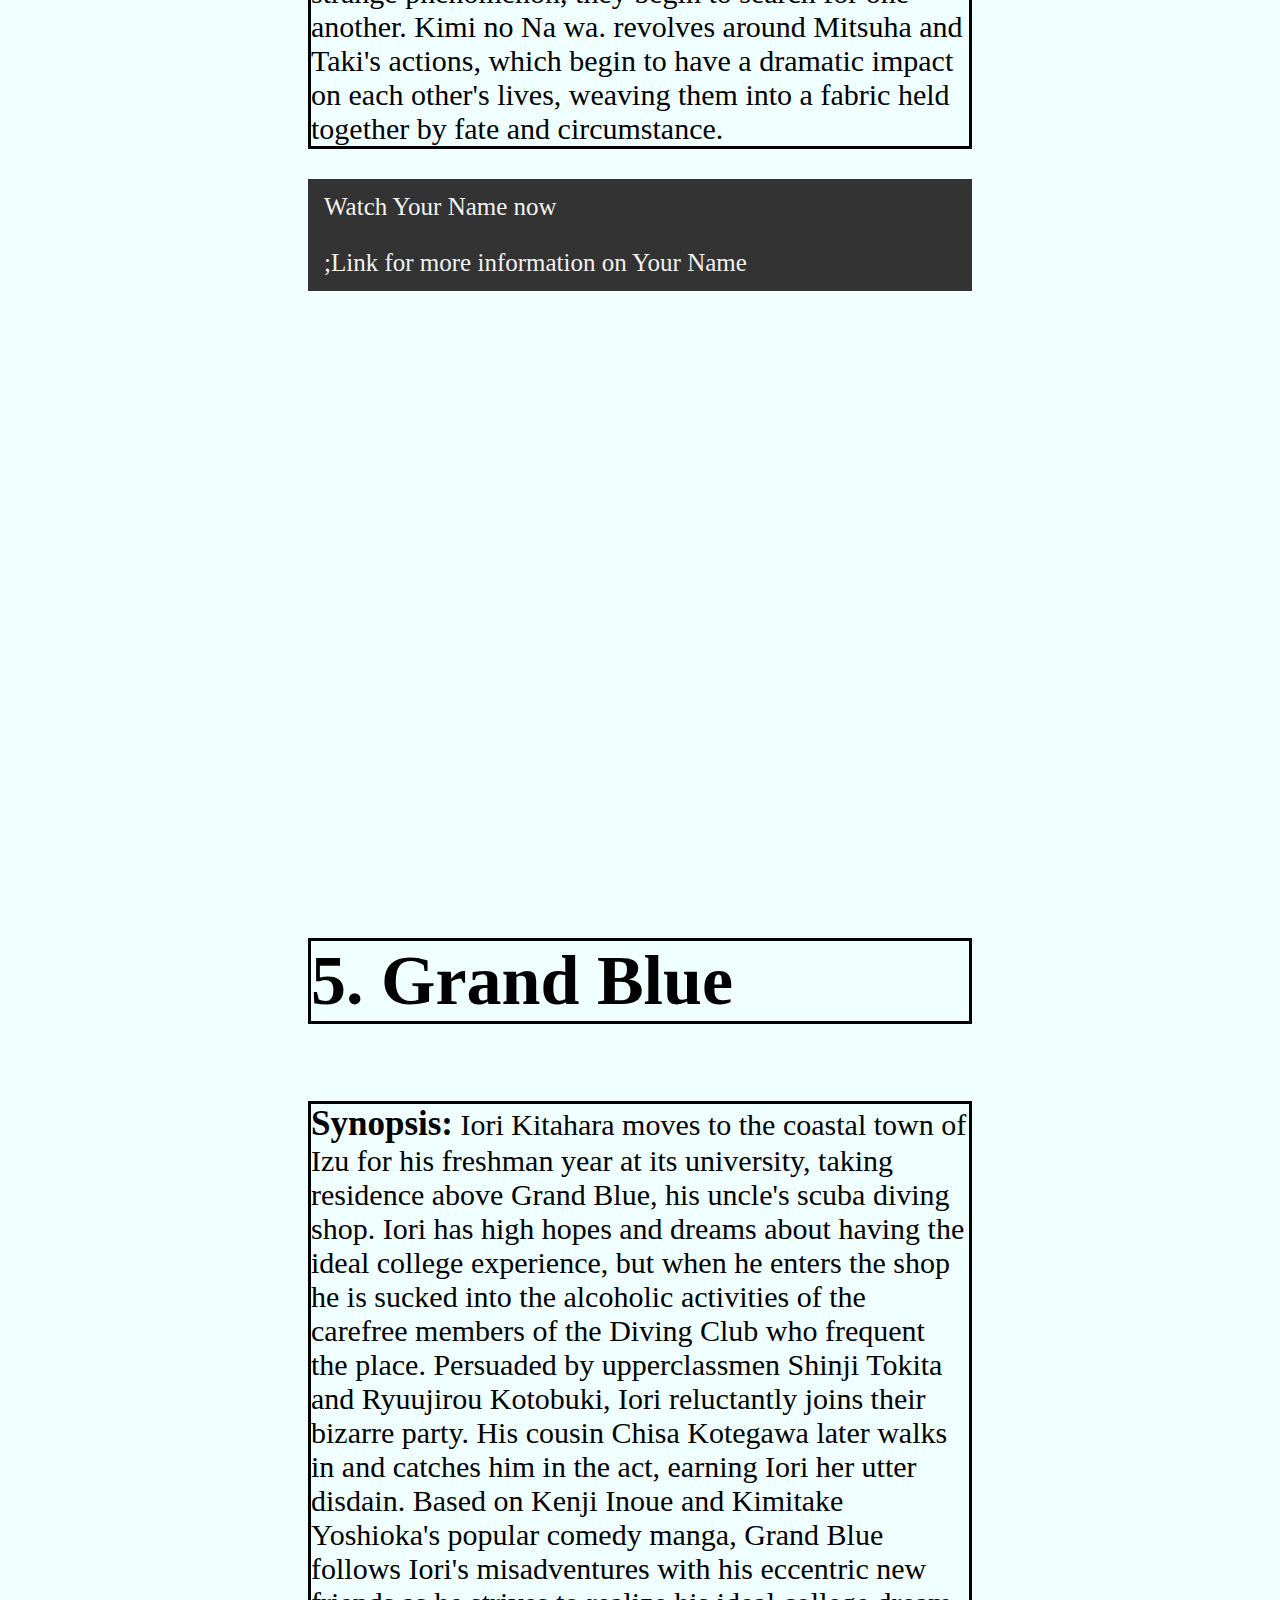
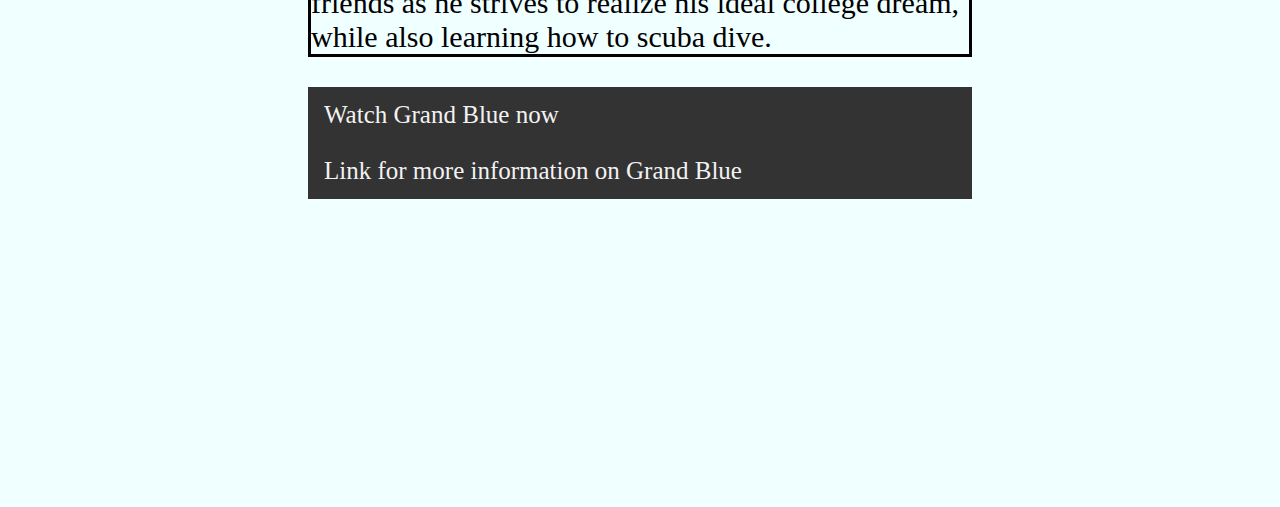
==== commit c7b79470: "Final" ====
--- a/index.html
+++ b/index.html
@@ -20,15 +20,14 @@
 <tr>
 <td>
 <h1>1. Fate Franchise </h1>
-<img src="https://i.pinimg.com/originals/ed/85/e8/ed85e8e81e52a5b526c0188e7b74f71b.png"  height=60%  length=80%  alt="">
+<img src="https://i.pinimg.com/originals/ed/85/e8/ed85e8e81e52a5b526c0188e7b74f71b.png"  height=55%  length=80%  alt="">
 <div></div>
 <p> <b>Synopsis:</b> With the promise of granting any wish, the omnipotent Holy Grail triggered three wars in the past, each too cruel and fierce to leave a victor. In spite of that, the wealthy Einzbern family is confident that the Fourth Holy Grail War will be different; namely, with a vessel of the Holy Grail now in their grasp. Solely for this reason, the much hated "Magus Killer" Kiritsugu Emiya is hired by the Einzberns, with marriage to their only daughter Irisviel as binding contract.
 Kiritsugu now stands at the center of a cutthroat game of survival, facing off against six other participants, each armed with an ancient familiar, and fueled by unique desires and ideals. Accompanied by his own familiar, Saber, the notorious mercenary soon finds his greatest opponent in Kirei Kotomine, a priest who seeks salvation from the emptiness within himself in pursuit of Kiritsugu.
 Based on the light novel written by Gen Urobuchi, Fate/Zero depicts the events of the Fourth Holy Grail War—10 years prior to Fate/stay night. Witness a battle royale in which no one is guaranteed to survive.</p>
-<div id="Purple"> 
-<a href="https://www16.animeultima.eu/a/fatezero_985969">Watch Fate Zero now <a id="hello" href="https://myanimelist.net/anime/10087/Fate_Zero?q=fate%20zero">Link for more information on Fate Zero</a>
-</a>
-<div></div>
+<div class="topnav">
+<a href="https://www16.animeultima.eu/a/fatezero_985969"  target="top">Watch Fate Zero now</a>
+<a href="https://myanimelist.net/anime/10087/Fate_Zero?q=fate%20zero" target="top">Link for more information on Fate Zero</a>
 </div>
 
 </tr>
@@ -37,30 +36,31 @@
 
 <td>
 <h1>2. Steins;Gate</h1>
-<img src="https://wallpaperaccess.com/full/1086278.png" height=60%  length=80%  alt="" >
+<img src="https://wallpaperaccess.com/full/1086278.png" height=55%  length=80%  alt="" >
 <div></div>
 <p>  <b>Synopsis:</b>  The self-proclaimed mad scientist Rintarou Okabe rents out a room in a rickety old building in Akihabara, where he indulges himself in his hobby of inventing prospective "future gadgets" with fellow lab members: Mayuri Shiina, his air-headed childhood friend, and Hashida Itaru, a perverted hacker nicknamed "Daru." The three pass the time by tinkering with their most promising contraption yet, a machine dubbed the "Phone Microwave," which performs the strange function of morphing bananas into piles of green gel.
 Though miraculous in itself, the phenomenon doesn't provide anything concrete in Okabe's search for a scientific breakthrough; that is, until the lab members are spurred into action by a string of mysterious happenings before stumbling upon an unexpected success—the Phone Microwave can send emails to the past, altering the flow of history.
 Adapted from the critically acclaimed visual novel by 5pb. and Nitroplus, Steins;Gate takes Okabe through the depths of scientific theory and practicality. Forced across the diverging threads of past and present, Okabe must shoulder the burdens that come with holding the key to the realm of time.</p>
-<a href="https://www16.animeultima.eu/a/steinsgate_972459">Watch Steins;Gate now</a>
-<div></div>
-<a href="https://myanimelist.net/anime/9253/Steins_Gate">Link for more inofrmation on Steins;Gate</a>
+<div class="topnav">
+<a href="https://www16.animeultima.eu/a/steinsgate_972459"  target="blank">Watch Steins;Gate now</a>
+<a href="https://myanimelist.net/anime/9253/Steins_Gate" target="blank">Link for more inofrmation on Steins;Gate</a>
+</div>
 </tr>        
 </td>    
 <tr></tr>    
 <td>
 <h1>3. A Silent Voice</h1>
 <div></div>
-<img src="https://wallpapercave.com/wp/wp2018492.png" height=60%  length=50%  alt="" >
+<img src="https://wallpapercave.com/wp/wp2018492.png" height=55%  length=50%  alt="" >
 <div></div>
 
 <p>  <b>Synopsis:</b>  As a wild youth, elementary school student Shouya Ishida sought to beat boredom in the cruelest ways. When the deaf Shouko Nishimiya transfers into his class, Shouya and the rest of his class thoughtlessly bully her for fun. However, when her mother notifies the school, he is singled out and blamed for everything done to her. With Shouko transferring out of the school, Shouya is left at the mercy of his classmates. He is heartlessly ostracized all throughout elementary and middle school, while teachers turn a blind eye.
 Now in his third year of high school, Shouya is still plagued by his wrongdoings as a young boy. Sincerely regretting his past actions, he sets out on a journey of redemption: to meet Shouko once more and make amends.
 Koe no Katachi tells the heartwarming tale of Shouya's reunion with Shouko and his honest attempts to redeem himself, all while being continually haunted by the shadows of his past.</p>
-
-<a href="https://www16.animeultima.eu/a/koe-no-katachi_175177">Watch A Silent Voice now</a>
-<div></div>
-<a href="https://myanimelist.net/anime/28851/Koe_no_Katachi?q=a%20silent%20voice">Link for more information on A Silent Voice</a>
+<div class="topnav">
+<a href="https://www16.animeultima.eu/a/koe-no-katachi_175177" target="blank">Watch A Silent Voice now</a>
+<a href="https://myanimelist.net/anime/28851/Koe_no_Katachi?q=a%20silent%20voice" target="blank">Link for more information on A Silent Voice</a>
+</div>
 </td>
 </tr>
 <tr>
@@ -72,23 +72,24 @@
 <p>  <b>Synopsis:</b> Mitsuha Miyamizu, a high school girl, yearns to live the life of a boy in the bustling city of Tokyo—a dream that stands in stark contrast to her present life in the countryside. Meanwhile in the city, Taki Tachibana lives a busy life as a high school student while juggling his part-time job and hopes for a future in architecture.
 One day, Mitsuha awakens in a room that is not her own and suddenly finds herself living the dream life in Tokyo—but in Taki's body! Elsewhere, Taki finds himself living Mitsuha's life in the humble countryside. In pursuit of an answer to this strange phenomenon, they begin to search for one another.
 Kimi no Na wa. revolves around Mitsuha and Taki's actions, which begin to have a dramatic impact on each other's lives, weaving them into a fabric held together by fate and circumstance.</p>
-
-<a href="https://www16.animeultima.eu/a/kimi-no-na-wa_275426">Watch Your Name now</a>
-<div></div>
-<a href="https://myanimelist.net/anime/32281/Kimi_no_Na_wa?q=your%20name">;Link for more information on Your Name</a></td>
+<div class="topnav">
+<a href="https://www16.animeultima.eu/a/kimi-no-na-wa_275426" target="blank">Watch Your Name now</a>
+<a href="https://myanimelist.net/anime/32281/Kimi_no_Na_wa?q=your%20name" target="blank">;Link for more information on Your Name</a>
+</div>
+</td>
 </tr>
 <tr> 
 <td>
 <h1>5. Grand Blue</h1>
-<img src="http://proximonivel.pt/wp-content/uploads/2018/02/grand-blue-v1-random-pn-n.png" height=100%  length=80%  alt="" srcset="" >
+<img src="http://proximonivel.pt/wp-content/uploads/2018/02/grand-blue-v1-random-pn-n.png" height=80%  length=80%  alt="" srcset="" >
 <div></div>
 <p>  <b>Synopsis:</b>  Iori Kitahara moves to the coastal town of Izu for his freshman year at its university, taking residence above Grand Blue, his uncle's scuba diving shop. Iori has high hopes and dreams about having the ideal college experience, but when he enters the shop he is sucked into the alcoholic activities of the carefree members of the Diving Club who frequent the place. Persuaded by upperclassmen Shinji Tokita and Ryuujirou Kotobuki, Iori reluctantly joins their bizarre party. His cousin Chisa Kotegawa later walks in and catches him in the act, earning Iori her utter disdain.
 Based on Kenji Inoue and Kimitake Yoshioka's popular comedy manga, Grand Blue follows Iori's misadventures with his eccentric new friends as he strives to realize his ideal college dream, while also learning how to scuba dive.
 </p>
-
-<a href="https://www16.animeultima.eu/a/grand-blue_921555">Watch Grand Blue now</a>
-<div></div>
-<a href="https://myanimelist.net/anime/37105/Grand_Blue">Link for more information on Grand Blue</a>
+<div class="topnav">
+<a href="https://www16.animeultima.eu/a/grand-blue_921555" target="blank">Watch Grand Blue now</a>
+<a href="https://myanimelist.net/anime/37105/Grand_Blue" target="blank">Link for more information on Grand Blue</a>
+</div>
 </td>
 </tr>
 
--- a/style.css
+++ b/style.css
@@ -1,35 +1,36 @@
 
 
 body{
-background-color: #ff4e50;
-background-image: linear-gradient(#ff4e50,#f9d423);
+background-color: azure;
 }
 
 h1{
 font-size: 70px;
 font-style: normal;
+border-style: solid;
+background-color: azure;
 }
-
-h2{
-    font-size: 50px;
-    font-style: unset;   
-    }
-    
 
 p{
     font-size: 30px;
-    font-style: unset;  
+    font-style: normal;  
+    border-style: solid;
 }
 
 b{
     font-size: 35px;
-    font-style: unset;  
+    font-style: normal;  
 }
 header{
     font-size: 100px;
-    font-style: unset;
+    font-style: normal;
 }
 
+a{
+    font-size: 25px;
+    font-style: normal;
+    color: white;
+}
 
 .center {
     display: block;
@@ -42,6 +43,27 @@
     margin-left: auto;
     margin-right: auto;
 }
+
+.topnav {
+    overflow: hidden;
+    background-color: #333;
+  }
+  
+  /* Style the topnav links */
+  .topnav a {
+    float: left;
+    display: block;
+    color: #f2f2f2;
+    text-align: center;
+    padding: 14px 16px;
+    text-decoration: none;
+  }
+  
+  /* Change color on hover */
+  .topnav a:hover {
+    background-color: #ddd;
+    color: black;
+  }
 
 table, td, th {
 border: 1px linear-gradient(#ff4e50,#f9d423);;
@@ -74,14 +96,18 @@
 #Blue{
     font-size: 80px;
     font-style: unset;
-}
-
-#Purple{
-    background-color: black;
-    color: azure;
-    height: 2%
+    border-style: hidden;
 }
 
 #hello{
     float: center;
+}
+
+#noice{
+    background-color: black;
+    color: azure;
+}
+
+#Orange{
+    background-color: aqua
 }